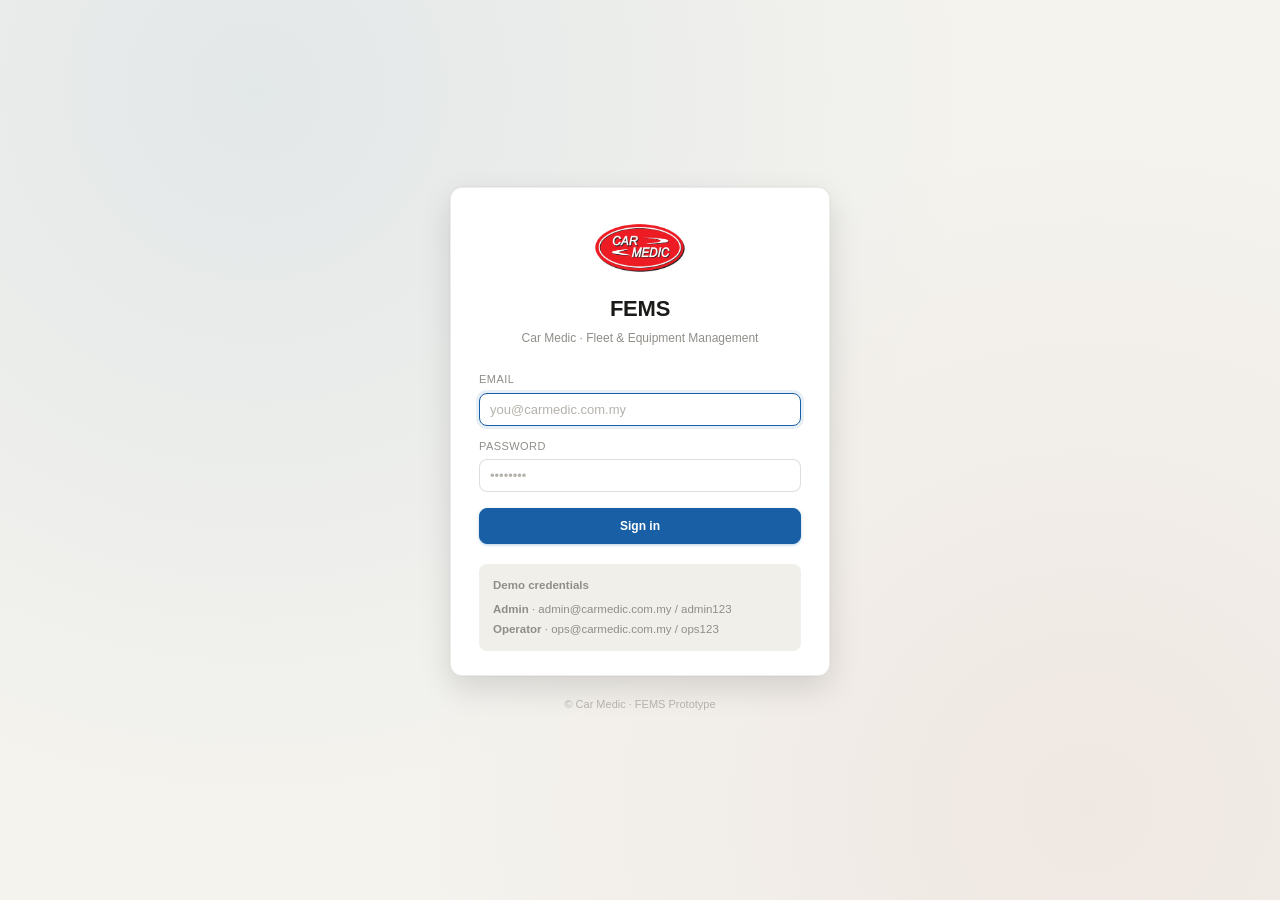
==== index.html @ 3d9c6e93 "Add files via upload" ====
<!DOCTYPE html>
<html lang="en">
<head>
  <meta charset="UTF-8">
  <meta name="viewport" content="width=device-width, initial-scale=1.0">
  <title>Car Medic · FEMS</title>
  <link rel="icon" type="image/png" href="logo.png">
  <link rel="stylesheet" href="styles.css">
</head>
<body>
<div class="shell" id="shell">

  <!-- ── SIDEBAR ── -->
  <aside class="sidebar" id="sidebar">
    <div class="sb-brand">
      <div class="sb-logo">
        <img src="logo.png" alt="Car Medic" onerror="this.style.display='none'; this.nextElementSibling.style.display='flex';">
        <div class="sb-logo-fallback" style="display:none;">
          <svg width="18" height="18" viewBox="0 0 24 24" fill="none" stroke="white" stroke-width="2.5" stroke-linecap="round" stroke-linejoin="round">
            <path d="M12 2L2 7l10 5 10-5-10-5zM2 17l10 5 10-5M2 12l10 5 10-5"/>
          </svg>
        </div>
      </div>
      <div class="sb-brand-text">
        <span class="sb-name">FEMS</span>
        <span class="sb-sub">Car Medic · v1.0</span>
      </div>
    </div>

    <nav class="sb-nav" id="sb-nav">
      <div class="sb-section-label">Main</div>
      <button class="nav-item" data-page="overview">
        <svg class="nav-icon" viewBox="0 0 24 24" fill="none" stroke="currentColor" stroke-width="2" stroke-linecap="round" stroke-linejoin="round">
          <rect x="3" y="3" width="7" height="7" rx="1"/><rect x="14" y="3" width="7" height="7" rx="1"/>
          <rect x="14" y="14" width="7" height="7" rx="1"/><rect x="3" y="14" width="7" height="7" rx="1"/>
        </svg>
        <span>Overview</span>
      </button>
      <button class="nav-item" data-page="equipment">
        <svg class="nav-icon" viewBox="0 0 24 24" fill="none" stroke="currentColor" stroke-width="2" stroke-linecap="round" stroke-linejoin="round">
          <rect x="1" y="3" width="15" height="13" rx="2"/>
          <path d="M16 8h4l3 3v5h-7V8z"/>
          <circle cx="5.5" cy="18.5" r="2.5"/><circle cx="18.5" cy="18.5" r="2.5"/>
        </svg>
        <span>Equipment</span>
        <span class="nav-count" id="nav-count-equipment">9</span>
      </button>
      <button class="nav-item" data-page="facilities">
        <svg class="nav-icon" viewBox="0 0 24 24" fill="none" stroke="currentColor" stroke-width="2" stroke-linecap="round" stroke-linejoin="round">
          <path d="M3 21h18M5 21V7l8-4v18M19 21V11l-6-4"/>
        </svg>
        <span>Facilities</span>
      </button>

      <div class="sb-section-label">Operations</div>
      <button class="nav-item" data-page="maintenance">
        <svg class="nav-icon" viewBox="0 0 24 24" fill="none" stroke="currentColor" stroke-width="2" stroke-linecap="round" stroke-linejoin="round">
          <path d="M14.7 6.3a1 1 0 000 1.4l1.6 1.6a1 1 0 001.4 0l3.77-3.77a6 6 0 01-7.94 7.94l-6.91 6.91a2.12 2.12 0 01-3-3l6.91-6.91a6 6 0 017.94-7.94l-3.76 3.76z"/>
        </svg>
        <span>Maintenance</span>
        <span class="nav-count danger" id="nav-count-maintenance">2</span>
      </button>
      <button class="nav-item" data-page="history">
        <svg class="nav-icon" viewBox="0 0 24 24" fill="none" stroke="currentColor" stroke-width="2" stroke-linecap="round" stroke-linejoin="round">
          <circle cx="12" cy="12" r="10"/><polyline points="12 6 12 12 16 14"/>
        </svg>
        <span>History</span>
      </button>
      <button class="nav-item" data-page="templates">
        <svg class="nav-icon" viewBox="0 0 24 24" fill="none" stroke="currentColor" stroke-width="2" stroke-linecap="round" stroke-linejoin="round">
          <path d="M9 11H3v10h6V11zM21 3h-6v18h6V3zM15 7H9v4h6V7z"/>
        </svg>
        <span>PM Templates</span>
      </button>

      <div class="sb-section-label">Inventory</div>
      <button class="nav-item" data-page="parts">
        <svg class="nav-icon" viewBox="0 0 24 24" fill="none" stroke="currentColor" stroke-width="2" stroke-linecap="round" stroke-linejoin="round">
          <path d="M20.59 13.41l-7.17 7.17a2 2 0 01-2.83 0L2 12V2h10l8.59 8.59a2 2 0 010 2.82z"/>
          <line x1="7" y1="7" x2="7.01" y2="7"/>
        </svg>
        <span>Parts</span>
      </button>

      <div class="sb-section-label">Analytics</div>
      <button class="nav-item" data-page="reports">
        <svg class="nav-icon" viewBox="0 0 24 24" fill="none" stroke="currentColor" stroke-width="2" stroke-linecap="round" stroke-linejoin="round">
          <line x1="18" y1="20" x2="18" y2="10"/><line x1="12" y1="20" x2="12" y2="4"/><line x1="6" y1="20" x2="6" y2="14"/>
        </svg>
        <span>Reports</span>
      </button>
    </nav>

    <div class="sb-footer">
      <div class="sb-user">
        <div class="sb-avatar" id="sb-avatar">—</div>
        <div class="sb-user-text">
          <div class="sb-uname" id="sb-uname">Not signed in</div>
          <div class="sb-urole" id="sb-urole">—</div>
        </div>
        <button class="icon-btn sb-logout-btn" data-action="logout" title="Sign out">
          <svg viewBox="0 0 24 24" fill="none" stroke="currentColor" stroke-width="2" stroke-linecap="round" stroke-linejoin="round" style="width:14px;height:14px"><path d="M9 21H5a2 2 0 01-2-2V5a2 2 0 012-2h4"/><polyline points="16 17 21 12 16 7"/><line x1="21" y1="12" x2="9" y2="12"/></svg>
        </button>
      </div>
    </div>
  </aside>

  <!-- ── MAIN ── -->
  <div class="main-wrap" id="main-wrap">
    <header class="topbar">
      <div class="tb-left">
        <button class="icon-btn" id="menu-btn" title="Toggle sidebar">
          <svg viewBox="0 0 24 24" fill="none" stroke="currentColor" stroke-width="2" stroke-linecap="round">
            <line x1="3" y1="6" x2="21" y2="6"/><line x1="3" y1="12" x2="21" y2="12"/><line x1="3" y1="18" x2="21" y2="18"/>
          </svg>
        </button>
        <div class="breadcrumb" id="breadcrumb">Overview</div>
      </div>
      <div class="tb-right">
        <label class="search-wrap">
          <svg class="search-icon" viewBox="0 0 24 24" fill="none" stroke="currentColor" stroke-width="2" stroke-linecap="round">
            <circle cx="11" cy="11" r="8"/><path d="m21 21-4.35-4.35"/>
          </svg>
          <input type="search" id="search-input" placeholder="Search equipment, jobs…" class="search-input" autocomplete="off">
        </label>
        <div class="notif-wrap" id="notif-wrap">
          <button class="icon-btn notif-btn" id="notif-btn" title="Notifications">
            <svg viewBox="0 0 24 24" fill="none" stroke="currentColor" stroke-width="2" stroke-linecap="round">
              <path d="M18 8A6 6 0 006 8c0 7-3 9-3 9h18s-3-2-3-9"/>
              <path d="M13.73 21a2 2 0 01-3.46 0"/>
            </svg>
            <span class="notif-dot" id="notif-dot" style="display:none;">0</span>
          </button>
          <div class="notif-panel" id="notif-panel" style="display:none;"></div>
        </div>
        <button class="icon-btn" id="theme-btn" title="Toggle theme">
          <svg id="theme-icon" viewBox="0 0 24 24" fill="none" stroke="currentColor" stroke-width="2" stroke-linecap="round">
            <circle cx="12" cy="12" r="5"/>
            <line x1="12" y1="1" x2="12" y2="3"/><line x1="12" y1="21" x2="12" y2="23"/>
            <line x1="4.22" y1="4.22" x2="5.64" y2="5.64"/><line x1="18.36" y1="18.36" x2="19.78" y2="19.78"/>
            <line x1="1" y1="12" x2="3" y2="12"/><line x1="21" y1="12" x2="23" y2="12"/>
            <line x1="4.22" y1="19.78" x2="5.64" y2="18.36"/><line x1="18.36" y1="5.64" x2="19.78" y2="4.22"/>
          </svg>
        </button>
      </div>
    </header>

    <main id="page-content" class="page-content"></main>
  </div>
</div>

<!-- ── MODAL ── -->
<div class="modal-backdrop" id="modal-backdrop">
  <div class="modal-box" id="modal-box">
    <div id="modal-inner"></div>
  </div>
</div>

<!-- ── TOASTS ── -->
<div id="toasts" class="toast-stack"></div>

<script src="js/data.js"></script>
<script src="js/core.js"></script>
<script src="js/pages.js"></script>
<script src="js/modals.js"></script>
</body>
</html>
---- styles.css ----
/* ════════════════════════════════════════════════
   CAR MEDIC · FEMS  — Design System & Layout
   ════════════════════════════════════════════════ */

/* ── Tokens ── */
:root {
  --accent:        #185fa5;
  --accent-hover:  #0c447c;
  --accent-light:  #e6f1fb;

  --sb-w:          220px;
  --sb-w-col:      58px;
  --tb-h:          52px;

  --sb-bg:         #1a1917;
  --sb-text:       #8f8c85;
  --sb-text-hi:    #f5f4ed;
  --sb-hover:      rgba(255,255,255,0.06);
  --sb-active:     rgba(255,255,255,0.11);
  --sb-border:     rgba(255,255,255,0.07);

  --app-bg:        #f4f3ee;
  --card-bg:       #ffffff;
  --card-hover:    #faf9f7;
  --topbar-bg:     rgba(244,243,238,0.85);

  --text-1:        #1a1a18;
  --text-2:        #5f5e5a;
  --text-3:        #908e87;
  --text-4:        #b4b2aa;

  --border:        rgba(0,0,0,0.07);
  --border-2:      rgba(0,0,0,0.13);
  --border-3:      rgba(0,0,0,0.22);

  --info-bg:    #e6f1fb; --info-text:    #0c447c; --info-border: #b5d4f4;
  --ok-bg:      #e1f5ee; --ok-text:      #0f6e56; --ok-border:   #9fe1cb;
  --warn-bg:    #faeeda; --warn-text:    #854f0b; --warn-border: #fac775;
  --danger-bg:  #fcebeb; --danger-text:  #a32d2d; --danger-border: #f7c1c1;
  --neutral-bg: #f0efea; --neutral-text: #5f5e5a; --neutral-border: rgba(0,0,0,0.1);

  --r-xs: 4px; --r-sm: 6px; --r-md: 8px; --r-lg: 12px; --r-xl: 16px; --r-full: 9999px;

  --shadow-xs: 0 1px 2px rgba(0,0,0,0.05);
  --shadow-sm: 0 1px 4px rgba(0,0,0,0.07), 0 0 0 0.5px rgba(0,0,0,0.04);
  --shadow-md: 0 4px 14px rgba(0,0,0,0.09), 0 0 0 0.5px rgba(0,0,0,0.04);
  --shadow-lg: 0 12px 32px rgba(0,0,0,0.13), 0 0 0 0.5px rgba(0,0,0,0.05);

  --ease: cubic-bezier(0.4,0,0.2,1);
  --font: -apple-system, BlinkMacSystemFont, "Inter", "Segoe UI", Roboto, sans-serif;
  --mono: "SF Mono", "Menlo", "Consolas", monospace;
}

/* Dark mode */
.dark {
  --app-bg:       #111110;
  --card-bg:      #1c1b19;
  --card-hover:   #222120;
  --topbar-bg:    rgba(17,17,16,0.85);

  --text-1: #f5f4ed; --text-2: #b4b2a9; --text-3: #808078; --text-4: #555450;

  --border:   rgba(255,255,255,0.07);
  --border-2: rgba(255,255,255,0.12);
  --border-3: rgba(255,255,255,0.22);

  --info-bg: #0c2943; --info-text: #85b7eb; --info-border: #0c447c;
  --ok-bg: #082e22; --ok-text: #5dcaa5; --ok-border: #0f6e56;
  --warn-bg: #2d1f08; --warn-text: #ef9f27; --warn-border: #854f0b;
  --danger-bg: #2d0f0f; --danger-text: #f09595; --danger-border: #791f1f;
  --neutral-bg: #252420; --neutral-text: #b4b2a9; --neutral-border: rgba(255,255,255,0.08);
}

/* ── Reset ── */
*, *::before, *::after { box-sizing: border-box; margin: 0; padding: 0; }
body {
  font-family: var(--font);
  background: var(--app-bg);
  color: var(--text-1);
  -webkit-font-smoothing: antialiased;
  line-height: 1.5;
  transition: background 0.25s var(--ease), color 0.25s var(--ease);
}
button { font-family: inherit; cursor: pointer; }
a { color: var(--accent); }
input, select, textarea { font-family: inherit; }
svg { display: block; flex-shrink: 0; }

/* ════════════════════════════════════════════════
   LAYOUT
   ════════════════════════════════════════════════ */
.shell {
  display: flex;
  height: 100vh;
  overflow: hidden;
}

/* ── Sidebar ── */
.sidebar {
  width: var(--sb-w);
  min-width: var(--sb-w);
  background: var(--sb-bg);
  display: flex;
  flex-direction: column;
  transition: width 0.25s var(--ease), min-width 0.25s var(--ease);
  overflow: hidden;
  position: relative;
  z-index: 20;
}
.sidebar.collapsed { width: var(--sb-w-col); min-width: var(--sb-w-col); }

.sb-brand {
  display: flex;
  align-items: center;
  gap: 12px;
  padding: 14px 14px 14px;
  border-bottom: 0.5px solid var(--sb-border);
  min-height: 64px;
  flex-shrink: 0;
}
.sb-logo {
  height: 40px;
  min-width: 44px;
  max-width: 60px;
  display: flex; align-items: center; justify-content: center;
  flex-shrink: 0;
}
.sb-logo img {
  max-height: 100%;
  max-width: 100%;
  width: auto;
  height: auto;
  object-fit: contain;
  display: block;
  filter: drop-shadow(0 1px 2px rgba(0, 0, 0, 0.4));
}
.sb-logo-fallback {
  width: 36px; height: 36px;
  background: var(--accent);
  border-radius: 8px;
  align-items: center; justify-content: center;
}
/* Collapsed sidebar: center the logo tightly */
.sidebar.collapsed .sb-logo { max-width: 42px; height: 32px; }
.sb-brand-text { overflow: hidden; min-width: 0; }
.sb-name { display: block; font-size: 14px; font-weight: 700; color: var(--sb-text-hi); white-space: nowrap; letter-spacing: 0.02em; }
.sb-sub  { display: block; font-size: 10.5px; color: var(--sb-text); white-space: nowrap; margin-top: 2px; }

/* Section group labels in the nav */
.sb-section-label {
  font-size: 10px;
  font-weight: 600;
  text-transform: uppercase;
  letter-spacing: 0.08em;
  color: var(--sb-text);
  opacity: 0.55;
  padding: 12px 12px 4px;
  user-select: none;
}
.sb-section-label:first-child { padding-top: 6px; }

.sidebar.collapsed .sb-brand-text,
.sidebar.collapsed .sb-footer .sb-role-label,
.sidebar.collapsed .sb-footer .role-pill,
.sidebar.collapsed .sb-footer .sb-user-text,
.sidebar.collapsed .nav-item span,
.sidebar.collapsed .nav-count,
.sidebar.collapsed .sb-section-label {
  display: none;
}
.sidebar.collapsed .sb-brand { justify-content: center; padding: 14px 8px; }

.sb-nav {
  flex: 1;
  padding: 10px 8px;
  overflow-y: auto;
  scrollbar-width: none;
}
.sb-nav::-webkit-scrollbar { display: none; }

.nav-item {
  display: flex;
  align-items: center;
  gap: 9px;
  width: 100%;
  padding: 8px 9px;
  border-radius: var(--r-md);
  border: none;
  background: transparent;
  color: var(--sb-text);
  font-size: 13px;
  font-weight: 450;
  text-align: left;
  transition: background 0.15s, color 0.15s;
  white-space: nowrap;
  position: relative;
}
.nav-item:hover  { background: var(--sb-hover); color: var(--sb-text-hi); }
.nav-item.active { background: var(--sb-active); color: var(--sb-text-hi); font-weight: 500; }
.nav-item.active .nav-icon { color: var(--sb-text-hi); }
.nav-item.active::before {
  content: '';
  position: absolute;
  left: -8px;
  top: 50%;
  transform: translateY(-50%);
  width: 3px;
  height: 20px;
  background: var(--accent);
  border-radius: 0 2px 2px 0;
}
.sidebar.collapsed .nav-item.active::before { left: 0; }

.nav-icon { width: 16px; height: 16px; min-width: 16px; }

.nav-count {
  margin-left: auto;
  font-size: 10px;
  font-weight: 600;
  background: var(--sb-hover);
  color: var(--sb-text);
  padding: 1px 6px;
  border-radius: var(--r-full);
  min-width: 18px;
  text-align: center;
}
.nav-count.danger { background: var(--danger-bg); color: var(--danger-text); }

.sb-footer {
  padding: 12px 12px 16px;
  border-top: 0.5px solid var(--sb-border);
  flex-shrink: 0;
  display: flex;
  flex-direction: column;
  gap: 8px;
}
.sb-role-label { font-size: 10px; color: var(--sb-text); font-weight: 500; text-transform: uppercase; letter-spacing: 0.06em; }

.role-pill {
  display: flex;
  background: rgba(255,255,255,0.06);
  border-radius: var(--r-full);
  padding: 2px;
}
.role-btn {
  flex: 1;
  padding: 4px 10px;
  border-radius: var(--r-full);
  border: none;
  background: transparent;
  color: var(--sb-text);
  font-size: 11px;
  font-weight: 500;
  transition: all 0.2s var(--ease);
}
.role-btn.active {
  background: var(--accent);
  color: white;
  box-shadow: 0 1px 4px rgba(24,95,165,0.4);
}

.sb-user {
  display: flex;
  align-items: center;
  gap: 9px;
  padding: 4px 0 0;
}
.sb-avatar {
  width: 30px; height: 30px; min-width: 30px;
  border-radius: var(--r-full);
  background: var(--info-bg);
  color: var(--info-text);
  font-size: 11px; font-weight: 600;
  display: flex; align-items: center; justify-content: center;
  transition: background 0.2s, color 0.2s;
}
.sb-uname { font-size: 12px; font-weight: 500; color: var(--sb-text-hi); white-space: nowrap; }
.sb-urole { font-size: 10px; color: var(--sb-text); white-space: nowrap; }

/* ── Main wrap ── */
.main-wrap {
  flex: 1;
  display: flex;
  flex-direction: column;
  overflow: hidden;
}

/* ── Topbar ── */
.topbar {
  height: var(--tb-h);
  min-height: var(--tb-h);
  display: flex;
  align-items: center;
  justify-content: space-between;
  padding: 0 16px;
  background: var(--topbar-bg);
  backdrop-filter: blur(8px);
  border-bottom: 0.5px solid var(--border-2);
  position: sticky;
  top: 0;
  z-index: 10;
  gap: 12px;
}
.tb-left, .tb-right { display: flex; align-items: center; gap: 10px; }
.tb-right { gap: 6px; }

.breadcrumb {
  font-size: 13px;
  font-weight: 500;
  color: var(--text-1);
}

.icon-btn {
  width: 32px; height: 32px;
  border: none;
  background: transparent;
  border-radius: var(--r-md);
  display: flex; align-items: center; justify-content: center;
  color: var(--text-3);
  transition: background 0.15s, color 0.15s;
  flex-shrink: 0;
}
.icon-btn svg { width: 16px; height: 16px; }
.icon-btn:hover { background: var(--border); color: var(--text-1); }

.search-wrap {
  display: flex; align-items: center; gap: 7px;
  background: var(--card-bg);
  border: 0.5px solid var(--border-2);
  border-radius: var(--r-md);
  padding: 0 10px;
  height: 32px;
  transition: border-color 0.15s, box-shadow 0.15s;
  cursor: text;
}
.search-wrap:focus-within {
  border-color: var(--accent);
  box-shadow: 0 0 0 3px rgba(24,95,165,0.1);
}
.search-icon { width: 13px; height: 13px; color: var(--text-3); flex-shrink: 0; }
.search-input {
  border: none; background: transparent; outline: none;
  font-size: 12px; color: var(--text-1);
  width: 200px;
}
.search-input::placeholder { color: var(--text-4); }

.notif-btn { position: relative; }
.notif-dot {
  position: absolute;
  top: 4px; right: 4px;
  min-width: 14px; height: 14px;
  background: #e24b4a;
  border-radius: var(--r-full);
  border: 1.5px solid var(--app-bg);
  font-size: 9px; font-weight: 700; color: white;
  display: flex; align-items: center; justify-content: center;
  padding: 0 3px;
}

/* ── Page content ── */
.page-content {
  flex: 1;
  overflow-y: auto;
  padding: 20px 22px 48px;
  scrollbar-width: thin;
  scrollbar-color: var(--border-2) transparent;
}
.page-content::-webkit-scrollbar { width: 5px; }
.page-content::-webkit-scrollbar-thumb { background: var(--border-2); border-radius: 3px; }

/* ════════════════════════════════════════════════
   PAGE STRUCTURE
   ════════════════════════════════════════════════ */
.page-hd {
  display: flex;
  justify-content: space-between;
  align-items: flex-start;
  margin-bottom: 20px;
  gap: 12px;
  flex-wrap: wrap;
}
.page-hd-left { display: flex; flex-direction: column; gap: 3px; }
.page-title { font-size: 18px; font-weight: 600; color: var(--text-1); }
.page-sub   { font-size: 12px; color: var(--text-3); }
.page-hd-right { display: flex; gap: 8px; align-items: center; flex-wrap: wrap; }

.section { margin-bottom: 20px; }
.section-title {
  font-size: 11px; font-weight: 600;
  text-transform: uppercase; letter-spacing: 0.06em;
  color: var(--text-3);
  margin-bottom: 10px;
}
.section-hd {
  display: flex;
  justify-content: space-between;
  align-items: center;
  margin-bottom: 10px;
}
.section-hd-title { font-size: 13px; font-weight: 600; color: var(--text-1); }

/* ── Back button ── */
.btn-back {
  display: inline-flex; align-items: center; gap: 6px;
  font-size: 12px; color: var(--text-3);
  background: transparent; border: none; padding: 0;
  margin-bottom: 14px;
  transition: color 0.15s;
}
.btn-back:hover { color: var(--text-1); }
.btn-back svg { width: 14px; height: 14px; }

/* ════════════════════════════════════════════════
   GRID HELPERS
   ════════════════════════════════════════════════ */
.grid-4 { display: grid; grid-template-columns: repeat(4, 1fr); gap: 10px; }
.grid-3 { display: grid; grid-template-columns: repeat(3, 1fr); gap: 12px; }
.grid-2 { display: grid; grid-template-columns: repeat(2, 1fr); gap: 12px; }
.grid-3-1 { display: grid; grid-template-columns: 3fr 1fr; gap: 16px; align-items: start; }
.grid-2-1 { display: grid; grid-template-columns: 2fr 1fr; gap: 16px; align-items: start; }

/* ════════════════════════════════════════════════
   CARD
   ════════════════════════════════════════════════ */
.card {
  background: var(--card-bg);
  border: 0.5px solid var(--border-2);
  border-radius: var(--r-lg);
  padding: 16px;
  box-shadow: var(--shadow-sm);
  transition: background 0.2s, border-color 0.15s;
}
.card-sm { padding: 12px 14px; border-radius: var(--r-md); }
.card-xs { padding: 10px 12px; border-radius: var(--r-md); }
.card-click { cursor: pointer; }
.card-click:hover { border-color: var(--border-3); box-shadow: var(--shadow-md); transform: translateY(-1px); }
.card-click { transition: border-color 0.15s, box-shadow 0.15s, transform 0.15s; }

/* ════════════════════════════════════════════════
   KPI CARDS
   ════════════════════════════════════════════════ */
.kpi-card {
  border-radius: var(--r-lg);
  padding: 14px 16px;
  border: 0.5px solid transparent;
  display: flex;
  flex-direction: column;
  gap: 6px;
}
.kpi-label { font-size: 11px; font-weight: 500; }
.kpi-value { font-size: 26px; font-weight: 600; line-height: 1; }
.kpi-sub   { font-size: 11px; opacity: 0.7; }

.kpi-default  { background: var(--neutral-bg); border-color: var(--border); color: var(--text-2); }
.kpi-default .kpi-value { color: var(--text-1); }
.kpi-danger   { background: var(--danger-bg);  border-color: var(--danger-border);  color: var(--danger-text); }
.kpi-warning  { background: var(--warn-bg);    border-color: var(--warn-border);    color: var(--warn-text); }
.kpi-success  { background: var(--ok-bg);      border-color: var(--ok-border);      color: var(--ok-text); }
.kpi-info     { background: var(--info-bg);    border-color: var(--info-border);    color: var(--info-text); }

/* ════════════════════════════════════════════════
   BUTTONS
   ════════════════════════════════════════════════ */
.btn {
  display: inline-flex; align-items: center; gap: 6px;
  padding: 6px 13px;
  border-radius: var(--r-md);
  border: 0.5px solid var(--border-2);
  background: var(--card-bg);
  color: var(--text-1);
  font-size: 12px; font-weight: 500;
  cursor: pointer;
  transition: background 0.15s, border-color 0.15s, box-shadow 0.15s;
  white-space: nowrap;
  text-decoration: none;
}
.btn:hover { background: var(--card-hover); border-color: var(--border-3); }
.btn:active { transform: scale(0.98); }
.btn svg { width: 13px; height: 13px; }

.btn-primary {
  background: var(--accent); border-color: var(--accent);
  color: white; font-weight: 600;
  box-shadow: 0 1px 3px rgba(24,95,165,0.3);
}
.btn-primary:hover { background: var(--accent-hover); border-color: var(--accent-hover); }

.btn-danger { background: var(--danger-bg); border-color: var(--danger-border); color: var(--danger-text); }
.btn-success { background: var(--ok-bg); border-color: var(--ok-border); color: var(--ok-text); }

.btn-sm { padding: 4px 9px; font-size: 11px; border-radius: var(--r-sm); }
.btn-ghost { background: transparent; border-color: transparent; }
.btn-ghost:hover { background: var(--border); border-color: transparent; }

/* ════════════════════════════════════════════════
   BADGES / PILLS / STATUS
   ════════════════════════════════════════════════ */
.pill {
  display: inline-flex; align-items: center;
  font-size: 11px; font-weight: 500;
  padding: 3px 8px;
  border-radius: var(--r-full);
  white-space: nowrap;
}
.pill-danger  { background: var(--danger-bg);  color: var(--danger-text); }
.pill-warning { background: var(--warn-bg);    color: var(--warn-text); }
.pill-ok      { background: var(--ok-bg);      color: var(--ok-text); }
.pill-info    { background: var(--info-bg);    color: var(--info-text); }
.pill-neutral { background: var(--neutral-bg); color: var(--neutral-text); }

.dot {
  width: 7px; height: 7px; border-radius: 50%;
  display: inline-block; flex-shrink: 0;
}
.dot-danger  { background: var(--danger-text); }
.dot-warning { background: var(--warn-text); }
.dot-ok      { background: var(--ok-text); }
.dot-info    { background: var(--info-text); }
.dot-neutral { background: var(--text-4); }

.code {
  font-family: var(--mono);
  font-size: 10.5px;
  color: var(--text-3);
  background: var(--neutral-bg);
  padding: 1px 5px;
  border-radius: var(--r-xs);
}

/* ════════════════════════════════════════════════
   PROGRESS
   ════════════════════════════════════════════════ */
.progress {
  height: 6px;
  background: var(--neutral-bg);
  border-radius: 3px;
  overflow: hidden;
}
.progress-fill {
  height: 100%;
  border-radius: 3px;
  transition: width 0.5s var(--ease);
}

/* ════════════════════════════════════════════════
   FORMS
   ════════════════════════════════════════════════ */
.field { display: flex; flex-direction: column; gap: 5px; }
.field-label {
  font-size: 11px; font-weight: 500;
  color: var(--text-3);
  text-transform: uppercase; letter-spacing: 0.04em;
}

.input, select.input, textarea.input {
  font-size: 13px;
  padding: 8px 10px;
  border-radius: var(--r-md);
  border: 0.5px solid var(--border-2);
  background: var(--card-bg);
  color: var(--text-1);
  width: 100%;
  transition: border-color 0.15s, box-shadow 0.15s;
  appearance: none;
}
.input:focus {
  outline: none;
  border-color: var(--accent);
  box-shadow: 0 0 0 3px rgba(24,95,165,0.1);
}
.input::placeholder { color: var(--text-4); }

select.input {
  background-image: url("data:image/svg+xml,%3Csvg xmlns='http://www.w3.org/2000/svg' width='12' height='12' viewBox='0 0 24 24' fill='none' stroke='%23888780' stroke-width='2'%3E%3Cpath d='M6 9l6 6 6-6'/%3E%3C/svg%3E");
  background-repeat: no-repeat;
  background-position: right 9px center;
  padding-right: 30px;
  cursor: pointer;
}

.form-grid { display: grid; grid-template-columns: 1fr 1fr; gap: 12px 14px; }
.span-2 { grid-column: span 2; }

/* ════════════════════════════════════════════════
   TABLE
   ════════════════════════════════════════════════ */
.table-wrap {
  overflow-x: auto;
  border-radius: var(--r-lg);
  border: 0.5px solid var(--border-2);
  background: var(--card-bg);
  box-shadow: var(--shadow-sm);
}
table {
  width: 100%; border-collapse: collapse;
  font-size: 12.5px;
}
thead { border-bottom: 0.5px solid var(--border-2); }
th {
  font-size: 11px; font-weight: 600; text-transform: uppercase;
  letter-spacing: 0.05em; color: var(--text-3);
  padding: 10px 14px; text-align: left;
  white-space: nowrap;
}
td {
  padding: 11px 14px; color: var(--text-1);
  border-top: 0.5px solid var(--border);
  vertical-align: middle;
}
tr:first-child td { border-top: none; }
tbody tr { transition: background 0.12s; }
tbody tr:hover { background: var(--card-hover); }
tbody tr.clickable { cursor: pointer; }

/* ════════════════════════════════════════════════
   FILTER TABS
   ════════════════════════════════════════════════ */
.filter-tabs {
  display: flex; gap: 4px;
  background: var(--neutral-bg);
  padding: 3px;
  border-radius: var(--r-md);
  border: 0.5px solid var(--border);
}
.filter-tab {
  padding: 5px 12px;
  border-radius: var(--r-sm);
  border: none;
  background: transparent;
  color: var(--text-3);
  font-size: 12px; font-weight: 500;
  cursor: pointer;
  transition: all 0.15s;
  display: flex; align-items: center; gap: 6px;
  white-space: nowrap;
}
.filter-tab.active {
  background: var(--card-bg);
  color: var(--text-1);
  box-shadow: var(--shadow-xs);
}
.filter-tab:hover:not(.active) { color: var(--text-2); }
.filter-tab .fc {
  font-size: 10px; font-weight: 700;
  min-width: 17px; height: 17px;
  display: inline-flex; align-items: center; justify-content: center;
  border-radius: var(--r-full);
  padding: 0 4px;
}
.fc-danger  { background: var(--danger-bg);  color: var(--danger-text); }
.fc-warning { background: var(--warn-bg);    color: var(--warn-text); }
.fc-ok      { background: var(--ok-bg);      color: var(--ok-text); }
.fc-neutral { background: var(--border);     color: var(--text-3); }

/* ════════════════════════════════════════════════
   CHECKLIST
   ════════════════════════════════════════════════ */
.cl-item {
  display: flex;
  align-items: flex-start;
  gap: 11px;
  padding: 10px 0;
  border-bottom: 0.5px solid var(--border);
  cursor: pointer;
  transition: opacity 0.2s;
}
.cl-item:last-child { border-bottom: none; }
.cl-item.done { opacity: 0.5; }
.cl-item.done .cl-bm { text-decoration: line-through; color: var(--text-3); }

.cl-check {
  width: 18px; height: 18px; min-width: 18px;
  border-radius: 4px;
  border: 1.5px solid var(--border-2);
  background: var(--card-bg);
  display: flex; align-items: center; justify-content: center;
  margin-top: 2px;
  transition: all 0.2s var(--ease);
  flex-shrink: 0;
}
.cl-check:hover { border-color: var(--ok-text); }
.cl-check.checked {
  background: var(--ok-text); border-color: var(--ok-text);
}
.cl-check svg {
  width: 10px; height: 10px;
  opacity: 0; transform: scale(0.3);
  transition: all 0.22s cubic-bezier(0.34,1.56,0.64,1);
}
.cl-check.checked svg { opacity: 1; transform: scale(1); }

.cl-text { display: flex; flex-direction: column; gap: 2px; }
.cl-bm { font-size: 13px; font-weight: 450; color: var(--text-1); transition: color 0.2s; }
.cl-en { font-size: 11px; color: var(--text-3); font-style: italic; }

/* ════════════════════════════════════════════════
   JOB CARD
   ════════════════════════════════════════════════ */
.job-card {
  background: var(--card-bg);
  border: 0.5px solid var(--border-2);
  border-radius: var(--r-lg);
  padding: 14px 16px;
  cursor: pointer;
  transition: all 0.15s;
  position: relative;
  overflow: hidden;
}
.job-card:hover { border-color: var(--border-3); box-shadow: var(--shadow-md); transform: translateY(-1px); }
.job-card::before {
  content: '';
  position: absolute;
  left: 0; top: 0; bottom: 0;
  width: 3px;
}
.job-card.danger::before  { background: var(--danger-text); }
.job-card.warning::before { background: var(--warn-text); }
.job-card.ok::before      { background: var(--ok-text); }
.job-card.info::before    { background: var(--info-text); }

.job-card-hd {
  display: flex; justify-content: space-between;
  align-items: flex-start; gap: 8px;
  margin-bottom: 8px;
}
.job-card-title { font-size: 14px; font-weight: 500; color: var(--text-1); }
.job-card-meta  { font-size: 11px; color: var(--text-3); margin-bottom: 8px; }
.job-card-pills { display: flex; gap: 5px; flex-wrap: wrap; align-items: center; }

/* ════════════════════════════════════════════════
   EQUIPMENT CARD
   ════════════════════════════════════════════════ */
.equip-card {
  background: var(--card-bg);
  border: 0.5px solid var(--border-2);
  border-radius: var(--r-lg);
  padding: 16px;
  cursor: pointer;
  transition: all 0.15s;
  display: flex;
  flex-direction: column;
  gap: 10px;
}
.equip-card:hover { border-color: var(--border-3); box-shadow: var(--shadow-md); transform: translateY(-1px); }

.equip-card-hd { display: flex; justify-content: space-between; align-items: flex-start; gap: 8px; }
.equip-card-icon {
  width: 38px; height: 38px;
  background: var(--neutral-bg);
  border-radius: var(--r-md);
  display: flex; align-items: center; justify-content: center;
  color: var(--text-3);
  flex-shrink: 0;
}
.equip-card-icon svg { width: 20px; height: 20px; }
.equip-card-icon-img { padding: 0; overflow: hidden; }
.equip-card-icon-img img {
  width: 100%; height: 100%;
  object-fit: cover;
  display: block;
}
.equip-name { font-size: 13px; font-weight: 600; color: var(--text-1); margin-bottom: 2px; }
.equip-meta { font-size: 11px; color: var(--text-3); }

.equip-card-body { border-top: 0.5px solid var(--border); padding-top: 10px; }

.equip-stat-row { display: flex; justify-content: space-between; font-size: 11px; margin-bottom: 4px; }
.equip-stat-label { color: var(--text-3); }
.equip-stat-val   { color: var(--text-1); font-weight: 500; }

/* ════════════════════════════════════════════════
   INLINE BAR CHART (CSS)
   ════════════════════════════════════════════════ */
.bar-chart {
  display: grid;
  align-items: end;
  gap: 6px;
  height: 80px;
}
.bar-col { display: flex; flex-direction: column; align-items: center; gap: 4px; height: 100%; justify-content: flex-end; }
.bar-val { font-size: 9.5px; color: var(--text-3); font-weight: 500; }
.bar     { width: 100%; border-radius: 3px 3px 0 0; min-height: 4px; transition: height 0.4s var(--ease); }
.bar-lbl { font-size: 9.5px; color: var(--text-3); }
.bar-active { background: var(--accent) !important; }

.chart-footer {
  display: flex;
  justify-content: space-between;
  font-size: 11px;
  color: var(--text-3);
  padding-top: 8px;
  border-top: 0.5px solid var(--border);
  margin-top: 6px;
}

/* ════════════════════════════════════════════════
   FLEET HEALTH DONUT (SVG)
   ════════════════════════════════════════════════ */
.fleet-health {
  display: flex; align-items: center; gap: 20px;
}
.donut-wrap { position: relative; flex-shrink: 0; }
.donut-label {
  position: absolute; inset: 0;
  display: flex; flex-direction: column;
  align-items: center; justify-content: center;
}
.donut-big   { font-size: 22px; font-weight: 700; color: var(--text-1); }
.donut-small { font-size: 10px; color: var(--text-3); }

.health-legend { display: flex; flex-direction: column; gap: 7px; }
.legend-row { display: flex; align-items: center; gap: 8px; font-size: 12px; }
.legend-dot { width: 8px; height: 8px; border-radius: 50%; flex-shrink: 0; }
.legend-label { color: var(--text-2); flex: 1; }
.legend-val   { font-weight: 600; color: var(--text-1); }
.legend-pct   { color: var(--text-3); font-size: 11px; }

/* ════════════════════════════════════════════════
   ALERT BANNER
   ════════════════════════════════════════════════ */
.alert-banner {
  border-radius: var(--r-md);
  padding: 10px 14px;
  font-size: 12px;
  display: flex;
  align-items: flex-start;
  gap: 9px;
}
.alert-banner svg { width: 14px; height: 14px; flex-shrink: 0; margin-top: 1px; }
.alert-warning { background: var(--warn-bg); border: 0.5px solid var(--warn-border); color: var(--warn-text); }
.alert-danger  { background: var(--danger-bg); border: 0.5px solid var(--danger-border); color: var(--danger-text); }
.alert-info    { background: var(--info-bg); border: 0.5px solid var(--info-border); color: var(--info-text); }

/* ════════════════════════════════════════════════
   MODAL
   ════════════════════════════════════════════════ */
.modal-backdrop {
  display: none;
  position: fixed; inset: 0;
  background: rgba(0,0,0,0.45);
  z-index: 100;
  align-items: center; justify-content: center;
  backdrop-filter: blur(2px);
  animation: fadeIn 0.15s var(--ease);
}
.modal-backdrop.open { display: flex; }
.modal-box {
  background: var(--card-bg);
  border-radius: var(--r-xl);
  box-shadow: var(--shadow-lg);
  max-width: 540px;
  width: 92%;
  max-height: 85vh;
  overflow-y: auto;
  animation: slideUp 0.2s var(--ease);
}
.modal-hd {
  display: flex; justify-content: space-between; align-items: center;
  padding: 16px 20px 12px;
  border-bottom: 0.5px solid var(--border-2);
}
.modal-title { font-size: 15px; font-weight: 600; }
.modal-body  { padding: 16px 20px; }
.modal-ft    { padding: 12px 20px 16px; border-top: 0.5px solid var(--border); display: flex; justify-content: flex-end; gap: 8px; }

/* ════════════════════════════════════════════════
   TOAST
   ════════════════════════════════════════════════ */
.toast-stack {
  position: fixed; bottom: 20px; right: 20px;
  display: flex; flex-direction: column; gap: 8px;
  z-index: 200; pointer-events: none;
}
.toast-item {
  display: flex; align-items: center; gap: 8px;
  padding: 10px 14px;
  border-radius: var(--r-md);
  font-size: 12px; font-weight: 500;
  box-shadow: var(--shadow-lg);
  animation: slideInRight 0.25s var(--ease);
  pointer-events: auto;
  min-width: 220px;
}
.toast-item svg { width: 14px; height: 14px; flex-shrink: 0; }
.toast-success { background: var(--ok-text); color: white; }
.toast-error   { background: var(--danger-text); color: white; }
.toast-info    { background: var(--accent); color: white; }
.toast-warn    { background: #854f0b; color: white; }
.toast-out { animation: slideOutRight 0.2s var(--ease) forwards; }

/* ════════════════════════════════════════════════
   EMPTY STATE
   ════════════════════════════════════════════════ */
.empty-state {
  display: flex; flex-direction: column;
  align-items: center; justify-content: center;
  padding: 48px 24px; gap: 10px;
  color: var(--text-3);
}
.empty-state svg { width: 36px; height: 36px; opacity: 0.4; }
.empty-state-title { font-size: 14px; font-weight: 500; color: var(--text-2); }
.empty-state-sub   { font-size: 12px; text-align: center; max-width: 280px; }

/* ════════════════════════════════════════════════
   SPEC GRID (equipment detail)
   ════════════════════════════════════════════════ */
.spec-grid { display: grid; grid-template-columns: 1fr 1fr; gap: 12px 20px; }
.spec-item {}
.spec-label { font-size: 10.5px; color: var(--text-3); margin-bottom: 2px; text-transform: uppercase; letter-spacing: 0.04em; font-weight: 500; }
.spec-val   { font-size: 13px; color: var(--text-1); font-weight: 450; }

/* ════════════════════════════════════════════════
   PHOTO GRID
   ════════════════════════════════════════════════ */
.photo-grid { display: grid; grid-template-columns: repeat(4, 1fr); gap: 6px; }
.photo-box {
  aspect-ratio: 1;
  background: var(--neutral-bg);
  border-radius: var(--r-md);
  border: 0.5px dashed var(--border-2);
  display: flex; flex-direction: column;
  align-items: center; justify-content: center;
  gap: 4px;
  color: var(--text-3);
  font-size: 10px;
  cursor: pointer;
  transition: background 0.15s, border-color 0.15s;
}
.photo-box:hover { background: var(--info-bg); border-color: var(--info-border); }
.photo-box svg { width: 18px; height: 18px; }

.photo-box.photo-filled {
  background: var(--neutral-bg);
  border-color: var(--border-2);
}
.photo-box.photo-filled:hover {
  border-color: var(--accent);
}
.photo-angle-tag {
  position: absolute;
  bottom: 4px;
  left: 4px;
  background: rgba(0, 0, 0, 0.65);
  color: white;
  font-size: 10px;
  font-weight: 500;
  padding: 2px 6px;
  border-radius: 3px;
  letter-spacing: 0.02em;
  text-transform: capitalize;
  pointer-events: none;
}

/* ════════════════════════════════════════════════
   TOOLBAR
   ════════════════════════════════════════════════ */
.toolbar {
  display: flex; align-items: center;
  gap: 8px; flex-wrap: wrap;
  margin-bottom: 14px;
}
.toolbar-search {
  flex: 1; min-width: 200px;
  display: flex; align-items: center; gap: 7px;
  background: var(--card-bg);
  border: 0.5px solid var(--border-2);
  border-radius: var(--r-md);
  padding: 0 10px;
  height: 34px;
  transition: border-color 0.15s, box-shadow 0.15s;
}
.toolbar-search:focus-within {
  border-color: var(--accent);
  box-shadow: 0 0 0 3px rgba(24,95,165,0.1);
}
.toolbar-search svg   { width: 13px; height: 13px; color: var(--text-3); flex-shrink: 0; }
.toolbar-search input { border: none; background: transparent; outline: none; font-size: 12.5px; color: var(--text-1); width: 100%; }
.toolbar-search input::placeholder { color: var(--text-4); }

select.filter-select {
  font-size: 12px; padding: 6px 28px 6px 10px; height: 34px;
  border-radius: var(--r-md);
  border: 0.5px solid var(--border-2);
  background: var(--card-bg); color: var(--text-1);
  cursor: pointer; appearance: none;
  background-image: url("data:image/svg+xml,%3Csvg xmlns='http://www.w3.org/2000/svg' width='12' height='12' viewBox='0 0 24 24' fill='none' stroke='%23888780' stroke-width='2'%3E%3Cpath d='M6 9l6 6 6-6'/%3E%3C/svg%3E");
  background-repeat: no-repeat;
  background-position: right 8px center;
  font-family: inherit;
  transition: border-color 0.15s;
}
select.filter-select:focus { outline: none; border-color: var(--accent); }

/* ════════════════════════════════════════════════
   ANIMATIONS
   ════════════════════════════════════════════════ */
@keyframes fadeIn {
  from { opacity: 0; } to { opacity: 1; }
}
@keyframes slideUp {
  from { opacity: 0; transform: translateY(14px) scale(0.98); }
  to   { opacity: 1; transform: translateY(0) scale(1); }
}
@keyframes slideInRight {
  from { opacity: 0; transform: translateX(20px); }
  to   { opacity: 1; transform: translateX(0); }
}
@keyframes slideOutRight {
  from { opacity: 1; transform: translateX(0); }
  to   { opacity: 0; transform: translateX(20px); }
}
@keyframes screenIn {
  from { opacity: 0; transform: translateY(8px); }
  to   { opacity: 1; transform: translateY(0); }
}

#page-content > * { animation: screenIn 0.25s var(--ease) both; }

/* ════════════════════════════════════════════════
   MISC HELPERS
   ════════════════════════════════════════════════ */
.sep { height: 0.5px; background: var(--border); margin: 12px 0; }
.text-1 { color: var(--text-1); }
.text-2 { color: var(--text-2); }
.text-3 { color: var(--text-3); }
.fw-5 { font-weight: 500; }
.fw-6 { font-weight: 600; }
.fs-11 { font-size: 11px; }
.fs-12 { font-size: 12px; }
.fs-13 { font-size: 13px; }
.flex  { display: flex; }
.flex-between { display: flex; justify-content: space-between; align-items: center; }
.flex-center  { display: flex; align-items: center; }
.gap-4  { gap: 4px; }
.gap-6  { gap: 6px; }
.gap-8  { gap: 8px; }
.gap-10 { gap: 10px; }
.mt-4  { margin-top: 4px; }
.mt-8  { margin-top: 8px; }
.mt-12 { margin-top: 12px; }
.mb-8  { margin-bottom: 8px; }
.mb-12 { margin-bottom: 12px; }
.mb-16 { margin-bottom: 16px; }

.badge-unknown {
  background: var(--warn-bg); color: var(--warn-text);
  font-size: 10px; font-weight: 600;
  padding: 2px 6px; border-radius: var(--r-xs);
}

.hidden { display: none !important; }

/* admin-only smooth collapse */
.admin-only {
  transition: opacity 0.2s, max-width 0.25s, padding 0.2s, border 0.2s;
  overflow: hidden;
}
.admin-only.off {
  opacity: 0; max-width: 0 !important;
  padding-left: 0 !important; padding-right: 0 !important;
  border: 0 !important; pointer-events: none;
}

/* Row hover */
.row-hover {
  display: flex; justify-content: space-between; align-items: center;
  padding: 9px 10px; margin: 0 -10px;
  border-radius: var(--r-md); cursor: pointer;
  transition: background 0.12s;
}
.row-hover:hover { background: var(--neutral-bg); }

/* ════════════════════════════════════════════════
   ADD EQUIPMENT WIZARD
   ════════════════════════════════════════════════ */

/* Step progress bar */
.wizard-bar {
  display: flex;
  align-items: center;
  padding: 14px 20px 0;
  gap: 0;
}
.wz-step {
  display: flex; align-items: center; gap: 8px;
  flex-shrink: 0;
}
.wz-dot {
  width: 24px; height: 24px;
  border-radius: 50%;
  background: var(--neutral-bg);
  color: var(--text-3);
  border: 1.5px solid var(--border-2);
  display: flex; align-items: center; justify-content: center;
  font-size: 11px; font-weight: 700;
  flex-shrink: 0;
  transition: background 0.2s, border-color 0.2s, color 0.2s;
}
.wz-dot svg { width: 11px; height: 11px; }
.wz-step.active .wz-dot { background: var(--accent); border-color: var(--accent); color: white; }
.wz-step.done   .wz-dot { background: var(--ok-text); border-color: var(--ok-text); color: white; }

.wz-label { font-size: 12px; color: var(--text-3); white-space: nowrap; }
.wz-step.active .wz-label { color: var(--text-1); font-weight: 600; }
.wz-step.done   .wz-label { color: var(--text-3); }

.wz-line {
  flex: 1; height: 1.5px;
  background: var(--border-2);
  margin: 0 10px;
  min-width: 16px;
  transition: background 0.25s;
}
.wz-line.done { background: var(--ok-border); }

/* Form helpers */
.ae-section-label {
  font-size: 11px; font-weight: 600;
  text-transform: uppercase; letter-spacing: 0.06em;
  color: var(--text-3);
  margin-bottom: 12px;
}
.req { color: var(--danger-text); }
.field-hint { font-size: 10.5px; color: var(--text-4); margin-top: 3px; }
.ae-err     { font-size: 11px; color: var(--danger-text); margin-top: 4px; font-weight: 500; }

/* Photo box overlay on hover (step 3) */
.ae-photo-box { position: relative; }
.photo-replace-overlay {
  position: absolute; inset: 0;
  background: rgba(0,0,0,0.45);
  border-radius: var(--r-md);
  display: flex; align-items: center; justify-content: center;
  opacity: 0;
  transition: opacity 0.15s;
}
.ae-photo-box:hover .photo-replace-overlay { opacity: 1; }

/* Review grid */
.ae-review-grid {
  display: grid;
  grid-template-columns: 1fr 1fr;
  gap: 10px 20px;
  background: var(--neutral-bg);
  border: 0.5px solid var(--border);
  border-radius: var(--r-md);
  padding: 14px;
}
.ae-review-label {
  font-size: 10.5px; color: var(--text-3);
  text-transform: uppercase; letter-spacing: 0.04em;
  font-weight: 500; margin-bottom: 2px;
}
.ae-review-val { font-size: 13px; color: var(--text-1); font-weight: 450; }

/* ── Breakdown tokens ── */
:root {
  --bd-bg:     #fff4e5;
  --bd-text:   #a34f00;
  --bd-border: #ffcf86;
}
.dark {
  --bd-bg:     #2d1f08;
  --bd-text:   #ffb357;
  --bd-border: #7a4000;
}

/* Breakdown pill */
.pill-breakdown {
  background: var(--bd-bg);
  color: var(--bd-text);
  border: 0.5px solid var(--bd-border);
}

/* Pulsing dot for active breakdown */
.bd-pulse-dot {
  display: inline-block;
  width: 8px; height: 8px;
  border-radius: 50%;
  background: var(--bd-text);
  flex-shrink: 0;
  animation: bd-pulse 1.4s ease-in-out infinite;
}
@keyframes bd-pulse {
  0%, 100% { opacity: 1; transform: scale(1); }
  50%       { opacity: 0.4; transform: scale(0.7); }
}

/* Active breakdown banner (top of overview / equipment detail) */
.bd-active-banner {
  display: flex; align-items: center; gap: 10px;
  background: var(--bd-bg);
  border: 0.5px solid var(--bd-border);
  border-radius: var(--r-md);
  padding: 10px 14px;
  font-size: 13px; color: var(--bd-text);
  font-weight: 500;
  margin-bottom: 16px;
}
.bd-active-banner .bd-banner-msg { flex: 1; }

/* Report-breakdown button variant */
.bd-report-btn {
  color: var(--bd-text) !important;
  border-color: var(--bd-border) !important;
  background: var(--bd-bg) !important;
}
.bd-report-btn:hover {
  background: var(--bd-border) !important;
}

/* Severity card selector inside modal */
.bd-severity-opts {
  display: grid;
  grid-template-columns: repeat(3, 1fr);
  gap: 8px;
  margin-top: 4px;
}
.severity-opt input[type="radio"] { display: none; }
.sev-card {
  display: flex; flex-direction: column; align-items: center;
  gap: 4px;
  padding: 10px 6px;
  border: 1.5px solid var(--border-2);
  border-radius: var(--r-md);
  cursor: pointer;
  transition: border-color 0.15s, background 0.15s;
  font-size: 12px; font-weight: 500;
  color: var(--text-2);
  user-select: none;
}
.sev-card:hover { background: var(--neutral-bg); }
.sev-card.sev-active {
  border-color: var(--bd-border);
  background: var(--bd-bg);
  color: var(--bd-text);
}
.sev-icon { font-size: 18px; line-height: 1; }

/* ── Notifications dropdown ── */
.notif-wrap { position: relative; }
.notif-panel {
  position: absolute;
  top: calc(100% + 8px);
  right: 0;
  width: 360px;
  max-height: min(560px, calc(100vh - 80px));
  background: var(--card-bg);
  border: 0.5px solid var(--border);
  border-radius: var(--r-md);
  box-shadow: var(--shadow-lg);
  z-index: 50;
  overflow-y: auto;
  overflow-x: hidden;
}
.notif-hd {
  display: flex;
  justify-content: space-between;
  align-items: center;
  padding: 12px 14px;
  border-bottom: 0.5px solid var(--border);
  background: var(--neutral-bg);
  position: sticky;
  top: 0;
  z-index: 1;
}
.notif-title { font-size: 13px; font-weight: 600; color: var(--text-1); }
.notif-sub   { font-size: 11px; color: var(--text-3); margin-top: 1px; }
.notif-body {
  padding: 4px 0;
}
.notif-panel::-webkit-scrollbar { width: 8px; }
.notif-panel::-webkit-scrollbar-thumb { background: var(--border-2); border-radius: 4px; }
.notif-panel::-webkit-scrollbar-thumb:hover { background: var(--border-3); }
.notif-panel::-webkit-scrollbar-track { background: transparent; }
.notif-empty {
  padding: 40px 20px;
  text-align: center;
  font-size: 12.5px;
  color: var(--text-3);
  display: flex;
  flex-direction: column;
  align-items: center;
}

.notif-group { padding: 6px 0; }
.notif-group-label {
  font-size: 10.5px;
  font-weight: 600;
  text-transform: uppercase;
  letter-spacing: 0.06em;
  color: var(--text-3);
  padding: 6px 14px 4px;
}
.notif-group-bd     { color: var(--bd-text); }
.notif-group-danger { color: var(--danger-text); }
.notif-group-warn   { color: var(--warn-text); }

.notif-item {
  display: flex;
  align-items: center;
  gap: 10px;
  padding: 9px 14px;
  cursor: pointer;
  transition: background 0.1s;
  border: none;
  background: transparent;
  width: 100%;
  text-align: left;
}
.notif-item:hover { background: var(--neutral-bg); }
.notif-item-title {
  font-size: 12.5px;
  font-weight: 500;
  color: var(--text-1);
  white-space: nowrap;
  overflow: hidden;
  text-overflow: ellipsis;
}
.notif-item-sub {
  font-size: 11px;
  color: var(--text-3);
  margin-top: 1px;
  white-space: nowrap;
  overflow: hidden;
  text-overflow: ellipsis;
}
.notif-item-dot {
  width: 8px; height: 8px;
  border-radius: 50%;
  flex-shrink: 0;
}
.notif-dot-bd     { background: var(--bd-text); }
.notif-dot-danger { background: var(--danger-text); }
.notif-dot-warn   { background: var(--warn-text); }

.notif-more {
  font-size: 11.5px;
  color: var(--accent);
  padding: 8px 14px 10px;
  cursor: pointer;
  font-weight: 500;
  border-top: 0.5px dashed var(--border);
  transition: background 0.1s;
}
.notif-more:hover { background: var(--accent-light); }

/* ── Overview: attention strip ── */
.attention-strip {
  display: flex;
  align-items: center;
  gap: 16px;
  flex-wrap: wrap;
  padding: 12px 16px;
  background: linear-gradient(to right, var(--bd-bg), var(--warn-bg));
  border: 0.5px solid var(--warn-border);
  border-radius: var(--r-md);
  box-shadow: var(--shadow-sm);
}
.attention-title {
  display: flex;
  align-items: center;
  gap: 8px;
  font-size: 13px;
  color: var(--text-1);
  white-space: nowrap;
}
.attention-title svg { color: var(--bd-text); }
.attention-pills {
  display: flex;
  gap: 8px;
  flex-wrap: wrap;
}
.att-pill {
  display: inline-flex;
  align-items: center;
  gap: 6px;
  padding: 5px 12px;
  border-radius: var(--r-full);
  border: 0.5px solid;
  font-size: 12px;
  font-weight: 500;
  cursor: pointer;
  text-decoration: none;
  transition: filter 0.12s, transform 0.12s;
  background: var(--card-bg);
}
.att-pill:hover { filter: brightness(0.96); transform: translateY(-1px); }
.att-pill-breakdown { color: var(--bd-text);     border-color: var(--bd-border); }
.att-pill-blocked   { color: var(--danger-text); border-color: var(--danger-border); }
.att-pill-overdue   { color: var(--danger-text); border-color: var(--danger-border); }

/* ── Overview: work queue tabs ── */
.wq-hd {
  display: flex;
  justify-content: space-between;
  align-items: center;
  gap: 12px;
  padding-bottom: 10px;
  margin-bottom: 12px;
  border-bottom: 0.5px solid var(--border);
  flex-wrap: wrap;
}
.wq-tabs {
  display: inline-flex;
  gap: 4px;
  flex-wrap: wrap;
}
.wq-tab {
  display: inline-flex;
  align-items: center;
  gap: 6px;
  padding: 6px 12px;
  background: transparent;
  border: none;
  border-radius: var(--r-md);
  font-size: 12.5px;
  font-weight: 500;
  color: var(--text-3);
  cursor: pointer;
  transition: background 0.1s, color 0.1s;
}
.wq-tab:hover { background: var(--neutral-bg); color: var(--text-2); }
.wq-tab.active {
  background: var(--accent-light);
  color: var(--accent);
  font-weight: 600;
}
.wq-count {
  display: inline-flex;
  align-items: center;
  justify-content: center;
  min-width: 18px;
  height: 18px;
  padding: 0 5px;
  border-radius: var(--r-full);
  background: var(--neutral-bg);
  color: var(--text-3);
  font-size: 10.5px;
  font-weight: 600;
}
.wq-tab.active .wq-count { background: rgba(24,95,165,0.15); color: var(--accent); }
.wq-count-danger { background: var(--danger-bg); color: var(--danger-text); }
.wq-count-bd     { background: var(--bd-bg);     color: var(--bd-text); }

/* ── Login screen ── */
body.login-mode .sidebar,
body.login-mode .topbar,
body.login-mode .main-wrap > header {
  display: none !important;
}
body.login-mode .shell { background: var(--app-bg); }
body.login-mode .main-wrap { width: 100%; }
body.login-mode .page-content,
body.login-mode #page-content {
  min-height: 100vh;
  padding: 0 !important;
}

.login-wrap {
  min-height: 100vh;
  display: flex;
  flex-direction: column;
  align-items: center;
  justify-content: center;
  padding: 32px 20px;
  background:
    radial-gradient(circle at 20% 10%, rgba(24, 95, 165, 0.08), transparent 55%),
    radial-gradient(circle at 85% 90%, rgba(163, 45, 45, 0.06), transparent 50%),
    var(--app-bg);
}
.login-card {
  width: 100%;
  max-width: 380px;
  background: var(--card-bg);
  border: 0.5px solid var(--border);
  border-radius: var(--r-lg);
  padding: 32px 28px 24px;
  box-shadow: var(--shadow-lg);
  display: flex;
  flex-direction: column;
  align-items: stretch;
}
.login-logo {
  height: 56px;
  display: flex; align-items: center; justify-content: center;
  margin-bottom: 16px;
}
.login-logo img {
  max-height: 100%;
  max-width: 180px;
  object-fit: contain;
}
.login-logo-fallback {
  width: 56px; height: 56px;
  background: var(--accent);
  border-radius: 10px;
  align-items: center; justify-content: center;
}
.login-title {
  font-size: 22px;
  font-weight: 700;
  color: var(--text-1);
  text-align: center;
  letter-spacing: -0.01em;
}
.login-sub {
  font-size: 12px;
  color: var(--text-3);
  text-align: center;
  margin-top: 4px;
}
.login-hint {
  margin-top: 20px;
  padding: 12px 14px;
  background: var(--neutral-bg);
  border-radius: var(--r-md);
  font-size: 11.5px;
  color: var(--text-3);
  line-height: 1.7;
}
.login-footer {
  margin-top: 20px;
  font-size: 11px;
  color: var(--text-4);
}

/* Sidebar logout button beside user info */
.sb-logout-btn {
  margin-left: auto;
  color: var(--sb-text);
  background: transparent;
}
.sb-logout-btn:hover {
  color: var(--sb-text-hi);
  background: var(--sb-hover);
}
.sidebar.collapsed .sb-logout-btn { display: none; }

/* ── View toggle (List / Calendar) ── */
.view-toggle {
  display: inline-flex;
  border: 1px solid var(--border-2);
  border-radius: var(--r-md);
  overflow: hidden;
  background: var(--card-bg);
}
.view-toggle button {
  background: transparent;
  border: none;
  padding: 6px 12px;
  font-size: 12px;
  font-weight: 500;
  color: var(--text-2);
  cursor: pointer;
  display: inline-flex;
  align-items: center;
  gap: 5px;
  transition: background 0.1s, color 0.1s;
}
.view-toggle button:hover { background: var(--neutral-bg); }
.view-toggle button.active {
  background: var(--accent);
  color: white;
}
.view-toggle button + button { border-left: 1px solid var(--border-2); }

/* ── Calendar ── */
.cal-wrap {
  background: var(--card-bg);
  border: 0.5px solid var(--border);
  border-radius: var(--r-md);
  overflow: hidden;
  box-shadow: var(--shadow-sm);
}
.cal-hd {
  display: flex;
  justify-content: space-between;
  align-items: center;
  padding: 12px 16px;
  border-bottom: 0.5px solid var(--border);
  background: var(--neutral-bg);
}
.cal-month {
  font-size: 15px;
  font-weight: 600;
  color: var(--text-1);
}
.cal-nav {
  display: flex;
  align-items: center;
  gap: 4px;
}
.cal-grid {
  display: grid;
  grid-template-columns: repeat(7, 1fr);
  background: var(--border);
  gap: 1px;
}
.cal-weekday {
  background: var(--neutral-bg);
  padding: 8px 6px;
  font-size: 10.5px;
  font-weight: 600;
  text-transform: uppercase;
  letter-spacing: 0.05em;
  color: var(--text-3);
  text-align: center;
}
.cal-cell {
  background: var(--card-bg);
  padding: 5px;
  min-height: 96px;
  display: flex;
  flex-direction: column;
  gap: 2px;
  overflow: hidden;
}
.cal-cell-out {
  background: var(--neutral-bg);
}
.cal-cell-out .cal-day-num {
  color: var(--text-4);
}
.cal-cell-today {
  background: var(--accent-light);
}
.cal-day-num {
  font-size: 11px;
  font-weight: 500;
  color: var(--text-2);
  padding: 1px 3px;
  align-self: flex-start;
}
.cal-cell-today .cal-day-num {
  background: var(--accent);
  color: white;
  min-width: 20px;
  height: 20px;
  border-radius: 50%;
  display: inline-flex;
  align-items: center;
  justify-content: center;
  font-weight: 600;
  padding: 0 6px;
}
.cal-event {
  font-size: 10.5px;
  padding: 2px 5px;
  border-radius: 3px;
  white-space: nowrap;
  overflow: hidden;
  text-overflow: ellipsis;
  cursor: pointer;
  font-weight: 500;
  border-left: 2px solid;
  transition: filter 0.1s;
}
.cal-event:hover { filter: brightness(0.95); }
.cal-event-overdue    { background: var(--danger-bg); color: var(--danger-text); border-left-color: var(--danger-text); }
.cal-event-upcoming   { background: var(--warn-bg);   color: var(--warn-text);   border-left-color: var(--warn-text); }
.cal-event-inprogress { background: var(--info-bg);   color: var(--info-text);   border-left-color: var(--info-text); }
.cal-event-completed  { background: var(--ok-bg);     color: var(--ok-text);     border-left-color: var(--ok-text); }
.cal-event-breakdown  { background: var(--bd-bg);     color: var(--bd-text);     border-left-color: var(--bd-text); }
.cal-event-breakdown-resolved {
  background: var(--neutral-bg);
  color: var(--text-3);
  border-left-color: var(--text-3);
  opacity: 0.75;
  text-decoration: line-through;
  text-decoration-color: var(--text-4);
}
.cal-more {
  font-size: 10px;
  color: var(--text-3);
  padding: 1px 3px;
  font-weight: 500;
}
.cal-legend {
  display: flex;
  flex-wrap: wrap;
  gap: 14px;
  padding: 10px 16px;
  border-top: 0.5px solid var(--border);
  background: var(--card-bg);
  font-size: 11px;
  color: var(--text-3);
}
.cal-legend-item {
  display: inline-flex;
  align-items: center;
  gap: 6px;
}
.cal-legend-dot {
  width: 10px;
  height: 10px;
  border-radius: 2px;
  border-left: 2px solid;
  display: inline-block;
}

@media (max-width: 720px) {
  .cal-cell { min-height: 68px; padding: 3px; }
  .cal-event { font-size: 9.5px; padding: 1px 3px; }
  .cal-day-num { font-size: 10px; }
  .cal-weekday { font-size: 9.5px; padding: 6px 3px; }
  .cal-legend { gap: 8px; font-size: 10px; }
}
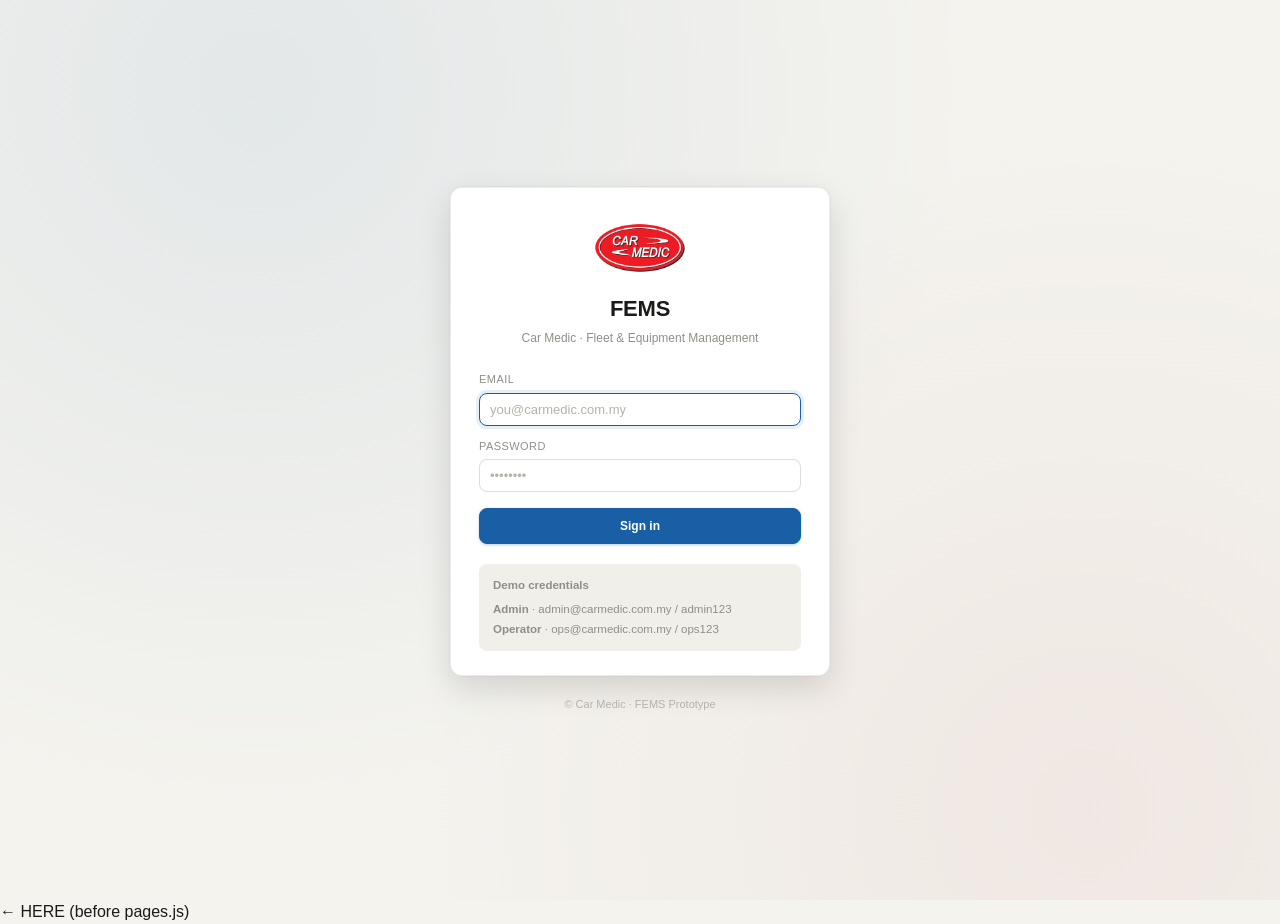
==== commit 5bfeb3d9: "Update index.html" ====
--- a/index.html
+++ b/index.html
@@ -156,12 +156,17 @@
   </div>
 </div>
 
+<!-- ── MOBILE OVERLAY ── -->
+<div class="mobile-overlay" id="mobile-overlay"></div>
+
 <!-- ── TOASTS ── -->
 <div id="toasts" class="toast-stack"></div>
 
 <script src="js/data.js"></script>
 <script src="js/core.js"></script>
+<script src="js/api.js"></script>      ← HERE (before pages.js)
 <script src="js/pages.js"></script>
 <script src="js/modals.js"></script>
+
 </body>
 </html>
--- a/styles.css
+++ b/styles.css
@@ -1346,6 +1346,103 @@
 }
 .notif-more:hover { background: var(--accent-light); }
 
+/* ── Kebab menu (row-level secondary actions) ── */
+.kebab-menu {
+  position: relative;
+  display: inline-flex;
+}
+.kebab-btn {
+  width: 30px;
+  height: 30px;
+  padding: 0;
+  display: inline-flex;
+  align-items: center;
+  justify-content: center;
+  border-radius: var(--r-md);
+  border: 1px solid var(--border-2);
+  background: var(--card-bg);
+  color: var(--text-3);
+  cursor: pointer;
+  transition: background 0.15s, color 0.15s, border-color 0.15s;
+}
+.kebab-btn:hover {
+  background: var(--neutral-bg);
+  color: var(--text-1);
+  border-color: var(--border-3);
+}
+.kebab-menu.open .kebab-btn {
+  background: var(--neutral-bg);
+  color: var(--text-1);
+  border-color: var(--border-3);
+}
+
+.kebab-dropdown {
+  position: absolute;
+  top: calc(100% + 6px);
+  right: 0;
+  width: 160px;
+  background: var(--card-bg);
+  border: 0.5px solid var(--border);
+  border-radius: var(--r-md);
+  box-shadow: var(--shadow-lg);
+  padding: 4px;
+  z-index: 150;
+  opacity: 0;
+  transform: translateY(-4px) scale(0.98);
+  pointer-events: none;
+  transition: opacity 0.14s, transform 0.14s;
+  transform-origin: top right;
+}
+.kebab-dropdown.drop-up {
+  transform: translateY(4px) scale(0.98);
+  transform-origin: bottom right;
+}
+.kebab-menu.open .kebab-dropdown,
+.kebab-dropdown.is-open {
+  opacity: 1;
+  transform: translateY(0) scale(1);
+  pointer-events: auto;
+}
+
+.kebab-item {
+  display: flex;
+  align-items: center;
+  gap: 10px;
+  width: 100%;
+  padding: 8px 10px;
+  background: transparent;
+  border: none;
+  border-radius: var(--r-sm);
+  font-size: 12.5px;
+  font-weight: 450;
+  color: var(--text-1);
+  cursor: pointer;
+  text-align: left;
+  white-space: nowrap;
+  transition: background 0.1s, color 0.1s;
+}
+.kebab-item:hover {
+  background: var(--neutral-bg);
+}
+.kebab-item svg {
+  color: var(--text-3);
+  flex-shrink: 0;
+}
+.kebab-item-danger {
+  color: var(--danger-text);
+}
+.kebab-item-danger svg {
+  color: var(--danger-text);
+}
+.kebab-item-danger:hover {
+  background: var(--danger-bg);
+}
+
+/* Kebab at page edges — flip to align left on narrow screens */
+@media (max-width: 720px) {
+  .kebab-dropdown { right: 0; left: auto; }
+}
+
 /* ── Overview: attention strip ── */
 .attention-strip {
   display: flex;
@@ -1707,3 +1804,225 @@
   .cal-weekday { font-size: 9.5px; padding: 6px 3px; }
   .cal-legend { gap: 8px; font-size: 10px; }
 }
+
+/* ══════════════════════════════════════════════════════════════
+   MOBILE RESPONSIVE (phones & small tablets · ≤720px)
+   Slide-in sidebar, stacked grids, full-screen modals, etc.
+   ══════════════════════════════════════════════════════════════ */
+
+/* Mobile overlay backdrop — hidden by default everywhere */
+.mobile-overlay {
+  display: none;
+}
+
+@media (max-width: 720px) {
+  /* ── Sidebar: fixed slide-in from left ── */
+  .sidebar {
+    position: fixed;
+    top: 0;
+    left: 0;
+    height: 100vh;
+    width: 280px !important;
+    min-width: 280px !important;
+    max-width: 85vw;
+    transform: translateX(-100%);
+    z-index: 100;
+    transition: transform 0.25s var(--ease), box-shadow 0.25s var(--ease);
+    box-shadow: none;
+  }
+  body.mobile-menu-open .sidebar {
+    transform: translateX(0);
+    box-shadow: 4px 0 30px rgba(0, 0, 0, 0.35);
+  }
+  /* On mobile, sidebar is always "wide" when visible — ignore desktop collapsed styling */
+  .sidebar.collapsed .sb-brand-text,
+  .sidebar.collapsed .sb-footer .sb-role-label,
+  .sidebar.collapsed .sb-footer .sb-user-text,
+  .sidebar.collapsed .nav-item span,
+  .sidebar.collapsed .nav-count,
+  .sidebar.collapsed .sb-section-label,
+  .sidebar.collapsed .sb-logout-btn {
+    display: revert;
+  }
+  .sidebar.collapsed .nav-item.active::before { left: -8px; }
+
+  /* ── Mobile overlay: dark backdrop when menu is open ── */
+  .mobile-overlay {
+    display: block;
+    position: fixed;
+    inset: 0;
+    background: rgba(0, 0, 0, 0.45);
+    z-index: 90;
+    opacity: 0;
+    pointer-events: none;
+    transition: opacity 0.2s;
+  }
+  body.mobile-menu-open .mobile-overlay {
+    opacity: 1;
+    pointer-events: auto;
+  }
+
+  /* ── Main wrap: full width ── */
+  .main-wrap {
+    width: 100%;
+    min-width: 0;
+  }
+
+  /* ── Topbar: tighter padding, hide search ── */
+  .topbar {
+    padding: 0 12px;
+  }
+  .search-wrap {
+    display: none;
+  }
+  .breadcrumb {
+    font-size: 13px;
+    white-space: nowrap;
+    overflow: hidden;
+    text-overflow: ellipsis;
+    max-width: 40vw;
+  }
+
+  /* ── Page content: reduced padding ── */
+  .page-content {
+    padding: 14px 12px;
+  }
+  .page-hd {
+    flex-direction: column;
+    align-items: stretch;
+    gap: 10px;
+  }
+  .page-hd-right {
+    flex-wrap: wrap;
+    gap: 6px;
+  }
+  .page-title { font-size: 20px; }
+
+  /* ── Grids: all stack to single column ── */
+  .grid-4,
+  .grid-3,
+  .grid-2,
+  .grid-3-1,
+  .grid-2-1 {
+    grid-template-columns: 1fr !important;
+    gap: 12px;
+  }
+
+  /* ── Modals: nearly full-screen ── */
+  .modal-box {
+    max-width: none !important;
+    width: calc(100vw - 24px);
+    margin: 16px 12px;
+    max-height: calc(100vh - 32px);
+  }
+  .modal-body {
+    max-height: calc(100vh - 180px);
+    overflow-y: auto;
+  }
+
+  /* ── Inputs: 16px min to prevent iOS auto-zoom on focus ── */
+  input[type="text"],
+  input[type="search"],
+  input[type="email"],
+  input[type="password"],
+  input[type="number"],
+  input[type="date"],
+  input[type="time"],
+  input[type="tel"],
+  textarea,
+  select,
+  .input {
+    font-size: 16px !important;
+  }
+
+  /* ── Buttons: bigger tap targets ── */
+  .btn {
+    min-height: 38px;
+    padding: 8px 14px;
+  }
+  .btn-sm {
+    min-height: 32px;
+    padding: 6px 10px;
+  }
+  .icon-btn {
+    min-width: 38px;
+    min-height: 38px;
+  }
+
+  /* ── KPI cards: slightly compacter ── */
+  .kpi-card { padding: 12px; }
+  .kpi-value { font-size: 22px; }
+
+  /* ── Photo grid: 2-col instead of 4 ── */
+  .photo-grid {
+    grid-template-columns: repeat(2, 1fr) !important;
+  }
+
+  /* ── Notification panel: anchor to viewport edges, not the bell icon ── */
+  .notif-panel {
+    position: fixed;
+    top: calc(var(--tb-h) + 6px);
+    left: 10px;
+    right: 10px;
+    width: auto;
+    max-width: none;
+    max-height: calc(100vh - var(--tb-h) - 20px);
+  }
+
+  /* ── Login screen: softer padding on small viewport ── */
+  .login-card {
+    max-width: 100%;
+    padding: 28px 22px;
+  }
+  .login-wrap {
+    padding: 20px 12px;
+  }
+
+  /* ── Tables: ensure horizontal scroll works cleanly ── */
+  .table-wrap {
+    overflow-x: auto;
+    -webkit-overflow-scrolling: touch;
+  }
+  table { min-width: 600px; }
+
+  /* ── Attention strip: stack vertically so pills wrap ── */
+  .attention-strip {
+    flex-direction: column;
+    align-items: flex-start;
+  }
+
+  /* ── Work-queue tabs: wrap to multiple rows on small ── */
+  .wq-tabs { flex-wrap: wrap; }
+  .wq-hd   { flex-direction: column; align-items: stretch; }
+
+  /* ── View toggle (list/calendar): keep inline ── */
+  .view-toggle { flex-shrink: 0; }
+
+  /* ── Section headers: allow wrapping when space is tight ── */
+  .section-hd { flex-wrap: wrap; gap: 8px; }
+
+  /* ── Toolbars: wrap filters ── */
+  .toolbar {
+    flex-wrap: wrap;
+    gap: 8px;
+  }
+  .toolbar-search { max-width: 100% !important; flex: 1 1 100%; }
+
+  /* ── Close icon on modal: bigger hit area ── */
+  .modal-hd .icon-btn { flex-shrink: 0; }
+}
+
+/* Extra tight adjustments for small phones (≤480px) */
+@media (max-width: 480px) {
+  .page-content { padding: 12px 8px; }
+  .card { padding: 12px; }
+  .kpi-value { font-size: 20px; }
+  .kpi-card { padding: 10px; }
+  .btn { font-size: 12.5px; padding: 8px 12px; }
+  .page-title { font-size: 18px; }
+  .modal-box {
+    width: calc(100vw - 16px);
+    margin: 8px;
+    border-radius: var(--r-md);
+  }
+}
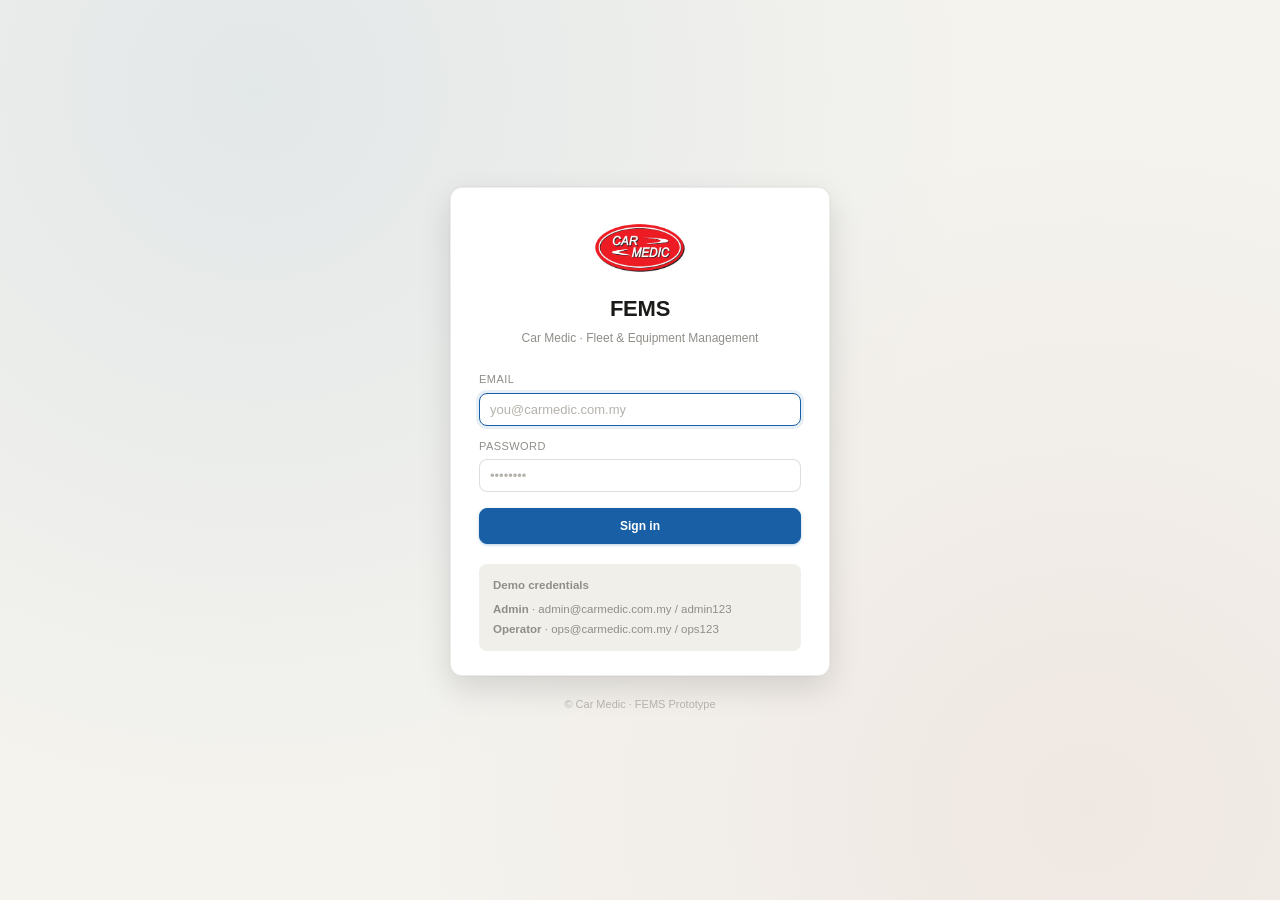
==== commit ff143ac9: "Update index.html" ====
--- a/index.html
+++ b/index.html
@@ -66,7 +66,7 @@
         </svg>
         <span>History</span>
       </button>
-      <button class="nav-item" data-page="templates">
+      <button class="nav-item admin-only" data-page="templates">
         <svg class="nav-icon" viewBox="0 0 24 24" fill="none" stroke="currentColor" stroke-width="2" stroke-linecap="round" stroke-linejoin="round">
           <path d="M9 11H3v10h6V11zM21 3h-6v18h6V3zM15 7H9v4h6V7z"/>
         </svg>
@@ -76,18 +76,26 @@
       <div class="sb-section-label">Inventory</div>
       <button class="nav-item" data-page="parts">
         <svg class="nav-icon" viewBox="0 0 24 24" fill="none" stroke="currentColor" stroke-width="2" stroke-linecap="round" stroke-linejoin="round">
-          <path d="M20.59 13.41l-7.17 7.17a2 2 0 01-2.83 0L2 12V2h10l8.59 8.59a2 2 0 010 2.82z"/>
-          <line x1="7" y1="7" x2="7.01" y2="7"/>
+          <circle cx="12" cy="12" r="3"/>
+          <path d="M19.4 15a1.65 1.65 0 00.33 1.82l.06.06a2 2 0 01-2.83 2.83l-.06-.06a1.65 1.65 0 00-1.82-.33 1.65 1.65 0 00-1 1.51V21a2 2 0 01-4 0v-.09A1.65 1.65 0 009 19.4a1.65 1.65 0 00-1.82.33l-.06.06a2 2 0 01-2.83-2.83l.06-.06a1.65 1.65 0 00.33-1.82 1.65 1.65 0 00-1.51-1H3a2 2 0 010-4h.09A1.65 1.65 0 004.6 9a1.65 1.65 0 00-.33-1.82l-.06-.06a2 2 0 012.83-2.83l.06.06a1.65 1.65 0 001.82.33H9a1.65 1.65 0 001-1.51V3a2 2 0 014 0v.09a1.65 1.65 0 001 1.51 1.65 1.65 0 001.82-.33l.06-.06a2 2 0 012.83 2.83l-.06.06a1.65 1.65 0 00-.33 1.82V9a1.65 1.65 0 001.51 1H21a2 2 0 010 4h-.09a1.65 1.65 0 00-1.51 1z"/>
         </svg>
         <span>Parts</span>
       </button>
 
-      <div class="sb-section-label">Analytics</div>
-      <button class="nav-item" data-page="reports">
+      <div class="sb-section-label admin-only">Analytics</div>
+      <button class="nav-item admin-only" data-page="reports">
         <svg class="nav-icon" viewBox="0 0 24 24" fill="none" stroke="currentColor" stroke-width="2" stroke-linecap="round" stroke-linejoin="round">
           <line x1="18" y1="20" x2="18" y2="10"/><line x1="12" y1="20" x2="12" y2="4"/><line x1="6" y1="20" x2="6" y2="14"/>
         </svg>
         <span>Reports</span>
+      </button>
+
+      <div class="sb-section-label admin-only">Administration</div>
+      <button class="nav-item admin-only" data-page="users">
+        <svg class="nav-icon" viewBox="0 0 24 24" fill="none" stroke="currentColor" stroke-width="2" stroke-linecap="round" stroke-linejoin="round">
+          <path d="M17 21v-2a4 4 0 00-4-4H5a4 4 0 00-4 4v2"/><circle cx="9" cy="7" r="4"/><path d="M23 21v-2a4 4 0 00-3-3.87"/><path d="M16 3.13a4 4 0 010 7.75"/>
+        </svg>
+        <span>Users</span>
       </button>
     </nav>
 
@@ -164,9 +172,8 @@
 
 <script src="js/data.js"></script>
 <script src="js/core.js"></script>
-<script src="js/api.js"></script>      ← HERE (before pages.js)
+<script src="js/api.js"></script>
 <script src="js/pages.js"></script>
 <script src="js/modals.js"></script>
-
 </body>
 </html>
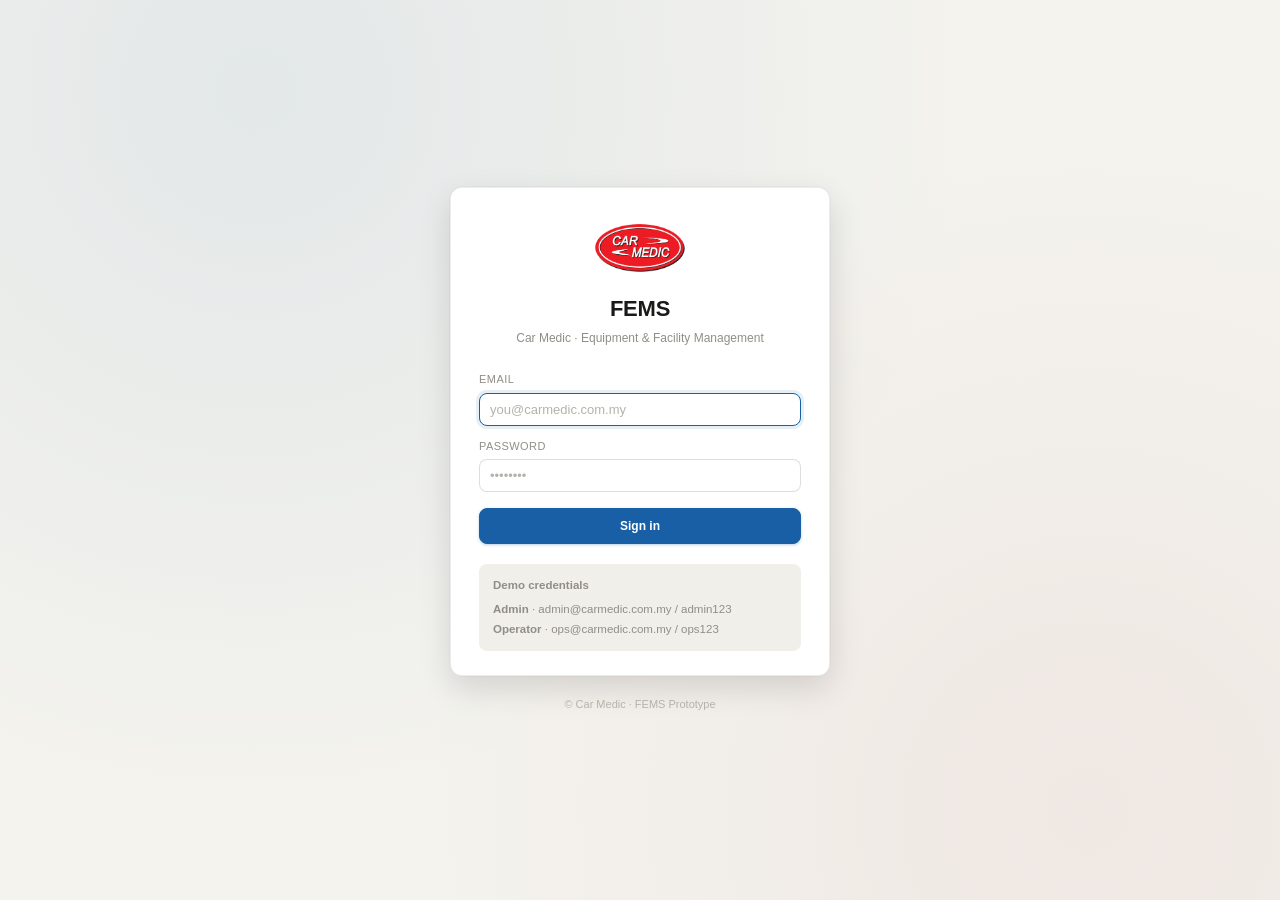
==== commit 9432aa0d: "Update index.html" ====
--- a/index.html
+++ b/index.html
@@ -43,7 +43,6 @@
           <circle cx="5.5" cy="18.5" r="2.5"/><circle cx="18.5" cy="18.5" r="2.5"/>
         </svg>
         <span>Equipment</span>
-        <span class="nav-count" id="nav-count-equipment">9</span>
       </button>
       <button class="nav-item" data-page="facilities">
         <svg class="nav-icon" viewBox="0 0 24 24" fill="none" stroke="currentColor" stroke-width="2" stroke-linecap="round" stroke-linejoin="round">
--- a/styles.css
+++ b/styles.css
@@ -420,6 +420,15 @@
 .grid-3-1 { display: grid; grid-template-columns: 3fr 1fr; gap: 16px; align-items: start; }
 .grid-2-1 { display: grid; grid-template-columns: 2fr 1fr; gap: 16px; align-items: start; }
 
+/* Prevent grid children from being pushed wider than their track by intrinsic content.
+   Without this, a wide child (e.g. a table with min-width: 600px) forces its column
+   to at least that width, which on mobile breaks the layout for every container on the page. */
+.grid-2 > *,
+.grid-3 > *,
+.grid-4 > *,
+.grid-3-1 > *,
+.grid-2-1 > * { min-width: 0; }
+
 /* ════════════════════════════════════════════════
    CARD
    ════════════════════════════════════════════════ */
@@ -668,6 +677,8 @@
 .cl-item:last-child { border-bottom: none; }
 .cl-item.done { opacity: 0.5; }
 .cl-item.done .cl-bm { text-decoration: line-through; color: var(--text-3); }
+.cl-item.cl-item-locked { cursor: not-allowed; opacity: 0.55; }
+.cl-item.cl-item-locked .cl-check { background: var(--neutral-bg); border-color: var(--border-2); }
 
 .cl-check {
   width: 18px; height: 18px; min-width: 18px;
@@ -694,6 +705,40 @@
 .cl-bm { font-size: 13px; font-weight: 450; color: var(--text-1); transition: color 0.2s; }
 .cl-en { font-size: 11px; color: var(--text-3); font-style: italic; }
 
+/* Proof photo grid (active job page + history detail).
+   Square thumbnails, click to open lightbox, × button to remove (active job only). */
+.proof-grid {
+  display: grid;
+  grid-template-columns: repeat(auto-fill, minmax(80px, 1fr));
+  gap: 8px;
+  margin-bottom: 10px;
+}
+.proof-thumb {
+  position: relative;
+  aspect-ratio: 1;
+  border-radius: var(--r-sm);
+  overflow: hidden;
+  background: var(--neutral-bg);
+  border: 0.5px solid var(--border);
+}
+.proof-thumb img {
+  width: 100%; height: 100%; object-fit: cover; cursor: zoom-in; display: block;
+}
+.proof-rm {
+  position: absolute; top: 4px; right: 4px;
+  width: 22px; height: 22px;
+  border: none; border-radius: 50%;
+  background: rgba(0,0,0,0.6); color: white;
+  font-size: 16px; line-height: 1; cursor: pointer;
+  display: flex; align-items: center; justify-content: center;
+  font-weight: 700;
+}
+.proof-rm:hover { background: var(--danger-text); }
+.proof-add-btn {
+  display: inline-flex; align-items: center; gap: 6px;
+  cursor: pointer;
+}
+
 /* ════════════════════════════════════════════════
    JOB CARD
    ════════════════════════════════════════════════ */
@@ -701,11 +746,14 @@
   background: var(--card-bg);
   border: 0.5px solid var(--border-2);
   border-radius: var(--r-lg);
-  padding: 14px 16px;
+  padding: 12px 14px 12px 18px;   /* extra left padding so content clears the color bar */
   cursor: pointer;
   transition: all 0.15s;
   position: relative;
   overflow: hidden;
+  display: flex;
+  align-items: center;
+  gap: 12px;
 }
 .job-card:hover { border-color: var(--border-3); box-shadow: var(--shadow-md); transform: translateY(-1px); }
 .job-card::before {
@@ -719,15 +767,36 @@
 .job-card.ok::before      { background: var(--ok-text); }
 .job-card.info::before    { background: var(--info-text); }
 
+.job-card-thumb {
+  width: 64px; height: 64px;
+  border-radius: var(--r-md);
+  background: var(--neutral-bg);
+  overflow: hidden;
+  flex-shrink: 0;
+  display: flex; align-items: center; justify-content: center;
+  color: var(--text-3);
+  border: 0.5px solid var(--border);
+}
+.job-card-thumb img { width: 100%; height: 100%; object-fit: cover; display: block; }
+.job-card-thumb svg { width: 28px !important; height: 28px !important; opacity: 0.5; }
+
+.job-card-body { flex: 1; min-width: 0; }
+
 .job-card-hd {
   display: flex; justify-content: space-between;
   align-items: flex-start; gap: 8px;
-  margin-bottom: 8px;
-}
-.job-card-title { font-size: 14px; font-weight: 500; color: var(--text-1); }
+  margin-bottom: 4px;
+}
+.job-card-title { font-size: 14px; font-weight: 500; color: var(--text-1); white-space: nowrap; overflow: hidden; text-overflow: ellipsis; }
 .job-card-meta  { font-size: 11px; color: var(--text-3); margin-bottom: 8px; }
 .job-card-pills { display: flex; gap: 5px; flex-wrap: wrap; align-items: center; }
 
+/* Smaller thumb on narrow screens */
+@media (max-width: 480px) {
+  .job-card-thumb { width: 52px; height: 52px; }
+  .job-card-thumb svg { width: 22px !important; height: 22px !important; }
+}
+
 /* ════════════════════════════════════════════════
    EQUIPMENT CARD
    ════════════════════════════════════════════════ */
@@ -735,39 +804,91 @@
   background: var(--card-bg);
   border: 0.5px solid var(--border-2);
   border-radius: var(--r-lg);
-  padding: 16px;
+  padding: 0;                     /* hero image goes flush to edges */
   cursor: pointer;
   transition: all 0.15s;
   display: flex;
   flex-direction: column;
-  gap: 10px;
+  overflow: hidden;               /* clip the hero image to rounded corners */
 }
 .equip-card:hover { border-color: var(--border-3); box-shadow: var(--shadow-md); transform: translateY(-1px); }
 
+/* Hero image (top ~60% of card) — large photo or placeholder icon */
+.equip-hero {
+  position: relative;
+  width: 100%;
+  height: 190px;
+  background: var(--neutral-bg);
+  overflow: hidden;
+  display: flex;
+  align-items: center;
+  justify-content: center;
+  flex-shrink: 0;
+  border-bottom: 0.5px solid var(--border);
+}
+.equip-hero img { width: 100%; height: 100%; object-fit: cover; display: block; }
+.equip-hero-placeholder { color: var(--text-3); display: flex; align-items: center; justify-content: center; width: 100%; height: 100%; }
+.equip-hero-placeholder svg { width: 56px !important; height: 56px !important; opacity: 0.3; }
+.equip-hero-status { position: absolute; top: 10px; right: 10px; display: flex; align-items: center; gap: 6px; }
+.equip-hero-status .pill { box-shadow: 0 1px 3px rgba(0,0,0,0.15); }
+.equip-hero.hero-bd { background: var(--bd-bg); }
+.equip-hero.hero-bd .equip-hero-placeholder { color: var(--bd-text); }
+
+.equip-card-content { padding: 14px; display: flex; flex-direction: column; gap: 10px; }
+
 .equip-card-hd { display: flex; justify-content: space-between; align-items: flex-start; gap: 8px; }
-.equip-card-icon {
-  width: 38px; height: 38px;
-  background: var(--neutral-bg);
-  border-radius: var(--r-md);
-  display: flex; align-items: center; justify-content: center;
-  color: var(--text-3);
-  flex-shrink: 0;
-}
-.equip-card-icon svg { width: 20px; height: 20px; }
-.equip-card-icon-img { padding: 0; overflow: hidden; }
-.equip-card-icon-img img {
-  width: 100%; height: 100%;
-  object-fit: cover;
-  display: block;
-}
-.equip-name { font-size: 13px; font-weight: 600; color: var(--text-1); margin-bottom: 2px; }
-.equip-meta { font-size: 11px; color: var(--text-3); }
+.equip-name { font-size: 14px; font-weight: 600; color: var(--text-1); margin-bottom: 3px; }
+.equip-meta { font-size: 11.5px; color: var(--text-3); }
 
 .equip-card-body { border-top: 0.5px solid var(--border); padding-top: 10px; }
 
-.equip-stat-row { display: flex; justify-content: space-between; font-size: 11px; margin-bottom: 4px; }
+/* Card action row — buttons aligned to the right (Update hours + Report breakdown) */
+.equip-card-actions {
+  display: flex; gap: 6px; flex-wrap: wrap;
+  justify-content: flex-end;
+}
+
+/* SORT BAR — pill buttons with direction toggle */
+.sort-bar {
+  display: flex; align-items: center; gap: 6px;
+  flex-wrap: wrap;
+}
+.sort-bar-label {
+  font-size: 10.5px; font-weight: 600;
+  text-transform: uppercase; letter-spacing: 0.06em;
+  color: var(--text-3);
+  margin-right: 2px;
+}
+.sort-btn {
+  display: inline-flex; align-items: center; gap: 4px;
+  padding: 6px 11px;
+  font-size: 12px; font-weight: 500;
+  color: var(--text-2);
+  background: var(--card-bg);
+  border: 1px solid var(--border-2);
+  border-radius: 999px;
+  cursor: pointer;
+  transition: background 0.12s, border-color 0.12s, color 0.12s;
+  white-space: nowrap;
+}
+.sort-btn:hover { border-color: var(--border-3); color: var(--text-1); }
+.sort-btn.active {
+  background: var(--info-bg);
+  border-color: var(--info-text);
+  color: var(--info-text);
+  font-weight: 600;
+}
+.sort-btn svg { width: 11px; height: 11px; flex-shrink: 0; }
+.sort-btn:not(.active) svg { opacity: 0.45; }
+
+.equip-stat-row { display: flex; justify-content: space-between; font-size: 11.5px; margin-bottom: 4px; }
 .equip-stat-label { color: var(--text-3); }
 .equip-stat-val   { color: var(--text-1); font-weight: 500; }
+
+/* Mobile: slightly shorter hero to fit more cards on screen */
+@media (max-width: 720px) {
+  .equip-hero { height: 160px; }
+}
 
 /* ════════════════════════════════════════════════
    INLINE BAR CHART (CSS)
@@ -897,10 +1018,180 @@
   align-items: center; justify-content: center;
   padding: 48px 24px; gap: 10px;
   color: var(--text-3);
-}
-.empty-state svg { width: 36px; height: 36px; opacity: 0.4; }
+}con
+.empty-state > svg { width: 36px !important; height: 36px !important; opacity: 0.4; flex-shrink: 0; }
 .empty-state-title { font-size: 14px; font-weight: 500; color: var(--text-2); }
-.empty-state-sub   { font-size: 12px; text-align: center; max-width: 280px; }
+.empty-state-sub   { font-size: 12px; text-align: center; max-width: 320px; line-height: 1.5; }
+.empty-state-zero  { padding: 64px 24px; gap: 14px; }
+.empty-state-zero .empty-state-illus {
+  width: 64px; height: 64px; border-radius: 50%;
+  background: var(--neutral-bg);
+  display: flex; align-items: center; justify-content: center;
+  color: var(--text-3);
+}
+.empty-state-zero .empty-state-illus svg { width: 32px; height: 32px; opacity: 0.7; }
+.empty-state-zero .empty-state-title { font-size: 16px; }
+.empty-state-zero .empty-state-cta   { margin-top: 8px; }
+
+/* ════════════════════════════════════════════════
+   WELCOME SPLASH — shown once after a fresh login.
+   ════════════════════════════════════════════════ */
+.welcome-splash {
+  position: fixed; inset: 0;
+  display: flex; align-items: center; justify-content: center;
+  background: rgba(0, 0, 0, 0.55);
+  backdrop-filter: blur(4px);
+  -webkit-backdrop-filter: blur(4px);
+  z-index: 1000;
+  animation: welcomeFadeIn 0.4s ease-out;
+  cursor: pointer;
+}
+.welcome-splash.closing { animation: welcomeFadeOut 0.4s ease-in forwards; }
+@keyframes welcomeFadeIn  { from { opacity: 0; } to { opacity: 1; } }
+@keyframes welcomeFadeOut { from { opacity: 1; } to { opacity: 0; } }
+
+.welcome-card {
+  background: var(--card-bg);
+  color: var(--text-1);
+  padding: 48px 56px;
+  border-radius: 18px;
+  box-shadow: var(--shadow-lg);
+  text-align: center;
+  max-width: 380px;
+  cursor: default;
+  animation: welcomeCardPop 0.6s cubic-bezier(0.34, 1.4, 0.64, 1);
+}
+@keyframes welcomeCardPop {
+  from { opacity: 0; transform: scale(0.85) translateY(15px); }
+  to   { opacity: 1; transform: scale(1)    translateY(0); }
+}
+
+.welcome-logo-wrap {
+  display: flex; align-items: center; justify-content: center;
+  width: 110px; height: 110px;
+  margin: 0 auto;
+  animation: welcomeLogoIn 1.0s ease-out 0.2s both;
+}
+.welcome-logo {
+  max-width: 100%; max-height: 100%;
+  object-fit: contain;
+  animation: welcomeLogoPulse 2.4s ease-in-out 1.2s infinite;
+}
+@keyframes welcomeLogoIn {
+  0%   { opacity: 0; transform: scale(0.6);  filter: blur(8px); }
+  60%  { opacity: 1; transform: scale(1.05); filter: blur(0); }
+  100% { opacity: 1; transform: scale(1);    filter: blur(0); }
+}
+@keyframes welcomeLogoPulse {
+  0%, 100% { transform: scale(1); }
+  50%      { transform: scale(1.04); }
+}
+
+.welcome-greeting {
+  font-size: 16px; color: var(--text-3); font-weight: 500;
+  margin-top: 18px;
+  opacity: 0;
+  animation: welcomeFadeUp 0.6s ease-out 0.6s forwards;
+}
+.welcome-name {
+  font-size: 32px; font-weight: 700; color: var(--text-1);
+  margin-top: 4px; line-height: 1.1;
+  opacity: 0;
+  animation: welcomeFadeUp 0.6s ease-out 0.75s forwards;
+}
+.welcome-sub {
+  font-size: 13px; color: var(--text-3);
+  margin-top: 14px;
+  opacity: 0;
+  animation: welcomeFadeUp 0.6s ease-out 0.95s forwards;
+}
+@keyframes welcomeFadeUp {
+  from { opacity: 0; transform: translateY(8px); }
+  to   { opacity: 1; transform: translateY(0); }
+}
+
+@media (max-width: 480px) {
+  .welcome-card { padding: 36px 32px; max-width: 90%; }
+  .welcome-logo-wrap { width: 90px; height: 90px; }
+  .welcome-name { font-size: 26px; }
+}
+
+/* ════════════════════════════════════════════════
+   CONFIRM DIALOG (styled replacement for native confirm)
+   ════════════════════════════════════════════════ */
+.confirm-overlay {
+  position: fixed; inset: 0;
+  z-index: 300;
+  display: flex; align-items: center; justify-content: center;
+  opacity: 0; pointer-events: none;
+  transition: opacity 0.15s var(--ease);
+}
+.confirm-overlay.open { opacity: 1; pointer-events: auto; }
+.confirm-backdrop {
+  position: absolute; inset: 0;
+  background: rgba(0, 0, 0, 0.55);
+  backdrop-filter: blur(2px);
+}
+.confirm-box {
+  position: relative;
+  background: var(--card-bg);
+  border-radius: var(--r-xl);
+  box-shadow: var(--shadow-lg);
+  max-width: 420px; width: 92%;
+  transform: translateY(8px);
+  transition: transform 0.2s var(--ease);
+}
+.confirm-overlay.open .confirm-box { transform: translateY(0); }
+.confirm-hd {
+  display: flex; align-items: center; gap: 12px;
+  padding: 18px 20px 10px;
+}
+.confirm-icon {
+  width: 36px; height: 36px;
+  border-radius: 50%;
+  display: flex; align-items: center; justify-content: center;
+  flex-shrink: 0;
+}
+.confirm-icon svg { width: 18px; height: 18px; }
+.confirm-icon.warn   { background: var(--warn-bg);   color: var(--warn-text); }
+.confirm-icon.danger { background: var(--danger-bg); color: var(--danger-text); }
+.confirm-title { font-size: 15px; font-weight: 600; }
+.confirm-body  { padding: 4px 20px 16px; font-size: 13px; color: var(--text-2); line-height: 1.5; }
+.confirm-ft    { padding: 10px 20px 18px; display: flex; justify-content: flex-end; gap: 8px; }
+.btn-danger {
+  background: var(--danger-text); border-color: var(--danger-text); color: white;
+}
+.btn-danger:hover { filter: brightness(1.08); }
+
+/* ════════════════════════════════════════════════
+   FULL-SCREEN APP LOADER
+   ════════════════════════════════════════════════ */
+.app-loader {
+  position: fixed; inset: 0;
+  z-index: 400;
+  display: flex; align-items: center; justify-content: center;
+  background: rgba(255, 255, 255, 0.85);
+  backdrop-filter: blur(3px);
+  opacity: 0; pointer-events: none;
+  transition: opacity 0.2s var(--ease);
+}
+.app-loader.visible { opacity: 1; pointer-events: auto; }
+.app-loader-box {
+  display: flex; flex-direction: column; align-items: center; gap: 14px;
+  padding: 28px 36px;
+  background: var(--card-bg);
+  border-radius: var(--r-xl);
+  box-shadow: var(--shadow-lg);
+}
+.app-loader-spinner {
+  width: 32px; height: 32px;
+  border: 3px solid var(--border);
+  border-top-color: var(--accent);
+  border-radius: 50%;
+  animation: app-loader-spin 0.8s linear infinite;
+}
+.app-loader-label { font-size: 13px; color: var(--text-2); font-weight: 500; }
+@keyframes app-loader-spin { to { transform: rotate(360deg); } }
 
 /* ════════════════════════════════════════════════
    SPEC GRID (equipment detail)
@@ -1051,16 +1342,9 @@
 
 .hidden { display: none !important; }
 
-/* admin-only smooth collapse */
-.admin-only {
-  transition: opacity 0.2s, max-width 0.25s, padding 0.2s, border 0.2s;
-  overflow: hidden;
-}
-.admin-only.off {
-  opacity: 0; max-width: 0 !important;
-  padding-left: 0 !important; padding-right: 0 !important;
-  border: 0 !important; pointer-events: none;
-}
+/* admin-only elements are fully removed from layout when hidden (not just zero-width).
+   This avoids vertical gaps when entire cards/sections are marked admin-only. */
+.admin-only.off { display: none !important; }
 
 /* Row hover */
 .row-hover {
@@ -1136,6 +1420,36 @@
   transition: opacity 0.15s;
 }
 .ae-photo-box:hover .photo-replace-overlay { opacity: 1; }
+
+/* Maintenance scheduling toggle (Add/Edit Equipment) — radio cards */
+.ae-basis-toggle {
+  display: grid;
+  grid-template-columns: 1fr 1fr;
+  gap: 8px;
+}
+.ae-basis-opt {
+  display: flex; align-items: center; gap: 10px;
+  padding: 10px 12px;
+  border: 1px solid var(--border-2);
+  border-radius: var(--r-md);
+  cursor: pointer;
+  background: var(--card-bg);
+  font-family: inherit;
+  transition: border-color 0.12s, background 0.12s, box-shadow 0.12s;
+}
+.ae-basis-opt:hover { border-color: var(--border-3); }
+.ae-basis-opt.on {
+  border-color: var(--accent);
+  background: var(--accent-light);
+  box-shadow: 0 0 0 3px rgba(24,95,165,0.08);
+}
+.ae-basis-opt input { width: 16px; height: 16px; flex-shrink: 0; cursor: pointer; accent-color: var(--accent); }
+.ae-basis-opt > div { min-width: 0; }
+.ae-basis-title { font-size: 13px; font-weight: 500; color: var(--text-1); line-height: 1.3; }
+.ae-basis-sub   { font-size: 11px; color: var(--text-3); margin-top: 2px; line-height: 1.4; }
+@media (max-width: 600px) {
+  .ae-basis-toggle { grid-template-columns: 1fr; }
+}
 
 /* Review grid */
 .ae-review-grid {
@@ -1770,10 +2084,18 @@
 }
 .cal-more {
   font-size: 10px;
-  color: var(--text-3);
-  padding: 1px 3px;
+  color: var(--accent);
+  padding: 2px 4px;
   font-weight: 500;
-}
+  background: transparent;
+  border: none;
+  cursor: pointer;
+  text-align: left;
+  border-radius: 3px;
+  width: auto;
+  align-self: flex-start;
+}
+.cal-more:hover { background: var(--accent-bg); text-decoration: underline; }
 .cal-legend {
   display: flex;
   flex-wrap: wrap;
